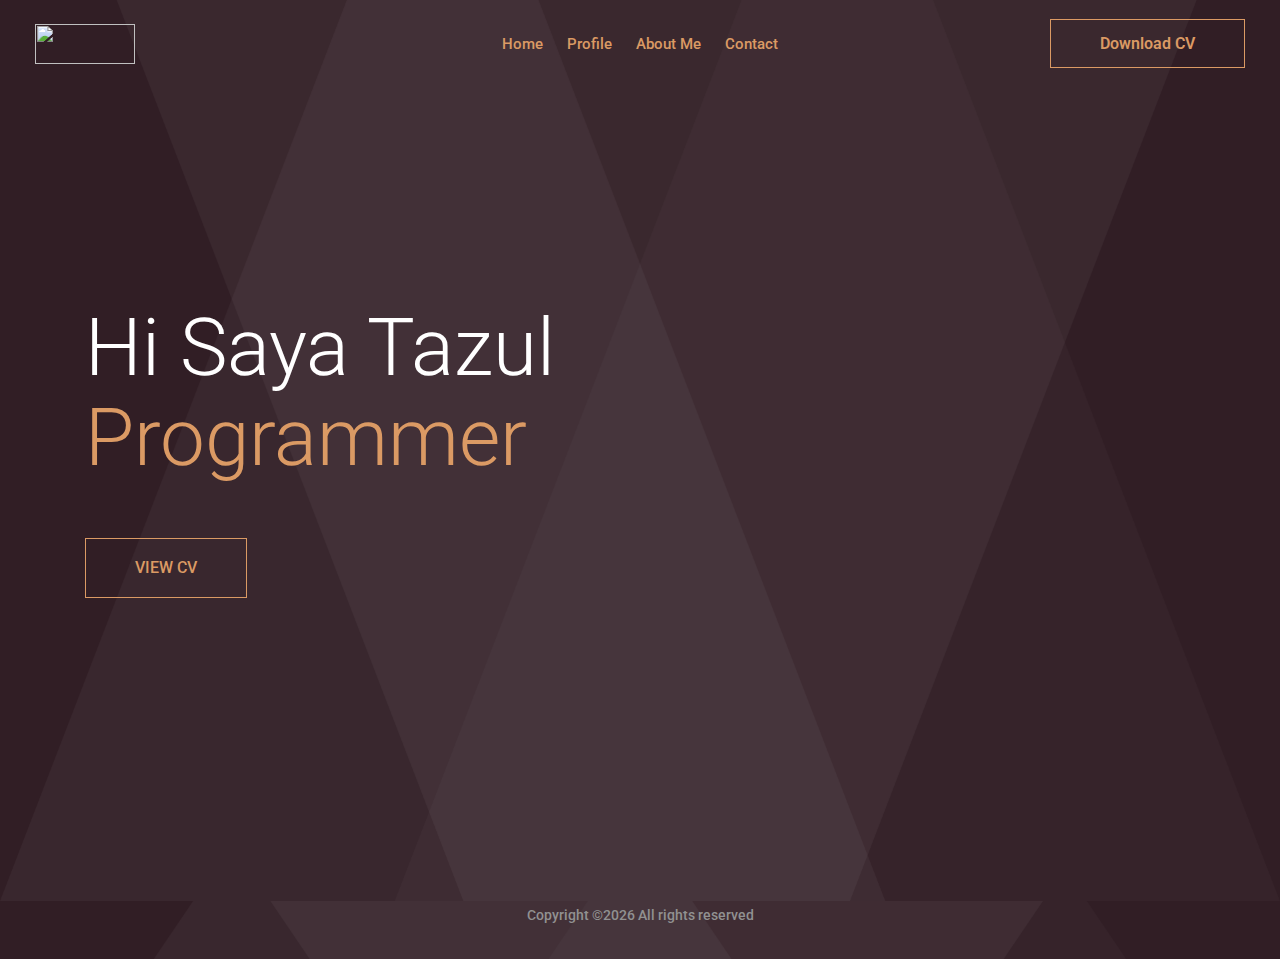
==== index.html @ a8a83f25 "commit first portfolio" ====
<!doctype html>
<html class="no-js" lang="zxx">

<head>
    <meta charset="utf-8">
    <meta http-equiv="x-ua-compatible" content="ie=edge">
    <title>Tazul</title>
    <meta name="description" content="">
    <meta name="viewport" content="width=device-width, initial-scale=1">
    <link rel="shortcut icon" type="image/x-icon" href="img/hot.gif">
    <link rel="stylesheet" href="css/bootstrap.min.css">
    <link rel="stylesheet" href="css/owl.carousel.min.css">
    <link rel="stylesheet" href="css/magnific-popup.css">
    <link rel="stylesheet" href="css/font-awesome.min.css">
    <link rel="stylesheet" href="css/themify-icons.css">
    <link rel="stylesheet" href="css/nice-select.css">
    <link rel="stylesheet" href="css/flaticon.css">
    <link rel="stylesheet" href="css/gijgo.css">
    <link rel="stylesheet" href="css/animate.css">
    <link rel="stylesheet" href="css/slick.css">
    <link rel="stylesheet" href="css/slicknav.css">
    <link rel="stylesheet" href="css/style.css">
</head>

<body>
    <header>
        <div class="header-area ">
            <div id="sticky-header" class="main-header-area">
                <div class="container-fluid ">
                    <div class="header_bottom_border">
                        <div class="row align-items-center">
                            <div class="col-xl-3 col-lg-2">
                                <div class="logo">
                                    <a href="index.html">
                                        <img src="img/hot.GIF" height="40px" width="100px" alt="">
                                    </a>
                                </div>
                            </div>
                            <div class="col-xl-6 col-lg-7">
                                <div class="main-menu  d-none d-lg-block">
                                    <nav>
                                        <ul id="navigation">
                                            <li><a href="index.html">Home</a></li>
                                            <li><a href="profile.html">Profile</a></li>
                                            </li>
                                            <li><a href="about.html">About Me</a></li>
                                            </li>
                                            <li><a href="contact.html">Contact</a></li>
                                        </ul>
                                    </nav>
                                </div>
                            </div>
                            <div class="col-xl-3 col-lg-3 d-none d-lg-block">
                                <div class="Appointment">
                                    <div class="book_btn d-none d-lg-block">
                                        <a href="cv.pdf">Download CV</a>
                                    </div>
                                </div>
                            </div>
                            <div class="col-12">
                                <div class="mobile_menu d-block d-lg-none"></div>
                            </div>
                        </div>
                    </div>

                </div>
            </div>
        </div>
    </header>
    <div class="slider_area">
        <div class="single_slider  d-flex align-items-center slider_bg_1">
            <div class="container">
                <div class="row align-items-center position-relative">
                    <div class="col-lg-9">
                        <div class="slider_text">
                            <h3>Hi Saya Tazul  <br>
                                <span>Programmer</span></h3>
                        <a class="boxed-btn3-line" href="cv.pdf">VIEW CV</a>
                        </div>
                    </div>
                    <div class="my_img d-none d-lg-block">
                        <img src="img/about/my_l.jpg" alt="">
                    </div>
                </div>
            </div>
        </div>
    </div>
        <footer class="footer">
            <div class="copy-right_text">
                <div class="container">
                    <div class="footer_border"></div>
                    <div class="row">
                        <div class="col-xl-12">
                            <p class="copy_right text-center">
                                
Copyright &copy;<script>document.write(new Date().getFullYear());</script> All rights reserved 

                            </p>
                        </div>
                    </div>
                </div>
            </div>
        </footer>
    <script src=" https://cdnjs.cloudflare.com/ajax/libs/jqueryui/1.12.1/jquery-ui.min.js"> </script>
    <script src="js/vendor/modernizr-3.5.0.min.js"></script>
    <script src="js/vendor/jquery-1.12.4.min.js"></script>
    <script src="js/popper.min.js"></script>
    <script src="js/bootstrap.min.js"></script>
    <script src="js/owl.carousel.min.js"></script>
    <script src="js/isotope.pkgd.min.js"></script>
    <script src="js/ajax-form.js"></script>
    <script src="js/waypoints.min.js"></script>
    <script src="js/jquery.counterup.min.js"></script>
    <script src="js/imagesloaded.pkgd.min.js"></script>
    <script src="js/scrollIt.js"></script>
    <script src="js/jquery.scrollUp.min.js"></script>
    <script src="js/wow.min.js"></script>
    <script src="js/nice-select.min.js"></script>
    <script src="js/jquery.slicknav.min.js"></script>
    <script src="js/jquery.magnific-popup.min.js"></script>
    <script src="js/plugins.js"></script>
    <script src="js/slick.min.js"></script>


    <script src="js/main.js"></script>
</body>

</html>
---- css/themify-icons.css ----
@font-face {
	font-family: 'themify';
	src:url('../fonts/themify.eot?-fvbane');
	src:url('../fonts/themify.eot?#iefix-fvbane') format('embedded-opentype'),
		url('../fonts/themify.woff?-fvbane') format('woff'),
		url('../fonts/themify.ttf?-fvbane') format('truetype'),
		url('../fonts/themify.svg?-fvbane#themify') format('svg');
	font-weight: normal;
	font-style: normal;
}

[class^="ti-"], [class*=" ti-"] {
	font-family: 'themify';
	/* speak: none; */
	font-style: normal;
	font-weight: normal;
	font-variant: normal;
	text-transform: none;
	line-height: 1;

	/* Better Font Rendering =========== */
	-webkit-font-smoothing: antialiased;
	-moz-osx-font-smoothing: grayscale;
}

.ti-wand:before {
	content: "\e600";
}
.ti-volume:before {
	content: "\e601";
}
.ti-user:before {
	content: "\e602";
}
.ti-unlock:before {
	content: "\e603";
}
.ti-unlink:before {
	content: "\e604";
}
.ti-trash:before {
	content: "\e605";
}
.ti-thought:before {
	content: "\e606";
}
.ti-target:before {
	content: "\e607";
}
.ti-tag:before {
	content: "\e608";
}
.ti-tablet:before {
	content: "\e609";
}
.ti-star:before {
	content: "\e60a";
}
.ti-spray:before {
	content: "\e60b";
}
.ti-signal:before {
	content: "\e60c";
}
.ti-shopping-cart:before {
	content: "\e60d";
}
.ti-shopping-cart-full:before {
	content: "\e60e";
}
.ti-settings:before {
	content: "\e60f";
}
.ti-search:before {
	content: "\e610";
}
.ti-zoom-in:before {
	content: "\e611";
}
.ti-zoom-out:before {
	content: "\e612";
}
.ti-cut:before {
	content: "\e613";
}
.ti-ruler:before {
	content: "\e614";
}
.ti-ruler-pencil:before {
	content: "\e615";
}
.ti-ruler-alt:before {
	content: "\e616";
}
.ti-bookmark:before {
	content: "\e617";
}
.ti-bookmark-alt:before {
	content: "\e618";
}
.ti-reload:before {
	content: "\e619";
}
.ti-plus:before {
	content: "\e61a";
}
.ti-pin:before {
	content: "\e61b";
}
.ti-pencil:before {
	content: "\e61c";
}
.ti-pencil-alt:before {
	content: "\e61d";
}
.ti-paint-roller:before {
	content: "\e61e";
}
.ti-paint-bucket:before {
	content: "\e61f";
}
.ti-na:before {
	content: "\e620";
}
.ti-mobile:before {
	content: "\e621";
}
.ti-minus:before {
	content: "\e622";
}
.ti-medall:before {
	content: "\e623";
}
.ti-medall-alt:before {
	content: "\e624";
}
.ti-marker:before {
	content: "\e625";
}
.ti-marker-alt:before {
	content: "\e626";
}
.ti-arrow-up:before {
	content: "\e627";
}
.ti-arrow-right:before {
	content: "\e628";
}
.ti-arrow-left:before {
	content: "\e629";
}
.ti-arrow-down:before {
	content: "\e62a";
}
.ti-lock:before {
	content: "\e62b";
}
.ti-location-arrow:before {
	content: "\e62c";
}
.ti-link:before {
	content: "\e62d";
}
.ti-layout:before {
	content: "\e62e";
}
.ti-layers:before {
	content: "\e62f";
}
.ti-layers-alt:before {
	content: "\e630";
}
.ti-key:before {
	content: "\e631";
}
.ti-import:before {
	content: "\e632";
}
.ti-image:before {
	content: "\e633";
}
.ti-heart:before {
	content: "\e634";
}
.ti-heart-broken:before {
	content: "\e635";
}
.ti-hand-stop:before {
	content: "\e636";
}
.ti-hand-open:before {
	content: "\e637";
}
.ti-hand-drag:before {
	content: "\e638";
}
.ti-folder:before {
	content: "\e639";
}
.ti-flag:before {
	content: "\e63a";
}
.ti-flag-alt:before {
	content: "\e63b";
}
.ti-flag-alt-2:before {
	content: "\e63c";
}
.ti-eye:before {
	content: "\e63d";
}
.ti-export:before {
	content: "\e63e";
}
.ti-exchange-vertical:before {
	content: "\e63f";
}
.ti-desktop:before {
	content: "\e640";
}
.ti-cup:before {
	content: "\e641";
}
.ti-crown:before {
	content: "\e642";
}
.ti-comments:before {
	content: "\e643";
}
.ti-comment:before {
	content: "\e644";
}
.ti-comment-alt:before {
	content: "\e645";
}
.ti-close:before {
	content: "\e646";
}
.ti-clip:before {
	content: "\e647";
}
.ti-angle-up:before {
	content: "\e648";
}
.ti-angle-right:before {
	content: "\e649";
}
.ti-angle-left:before {
	content: "\e64a";
}
.ti-angle-down:before {
	content: "\e64b";
}
.ti-check:before {
	content: "\e64c";
}
.ti-check-box:before {
	content: "\e64d";
}
.ti-camera:before {
	content: "\e64e";
}
.ti-announcement:before {
	content: "\e64f";
}
.ti-brush:before {
	content: "\e650";
}
.ti-briefcase:before {
	content: "\e651";
}
.ti-bolt:before {
	content: "\e652";
}
.ti-bolt-alt:before {
	content: "\e653";
}
.ti-blackboard:before {
	content: "\e654";
}
.ti-bag:before {
	content: "\e655";
}
.ti-move:before {
	content: "\e656";
}
.ti-arrows-vertical:before {
	content: "\e657";
}
.ti-arrows-horizontal:before {
	content: "\e658";
}
.ti-fullscreen:before {
	content: "\e659";
}
.ti-arrow-top-right:before {
	content: "\e65a";
}
.ti-arrow-top-left:before {
	content: "\e65b";
}
.ti-arrow-circle-up:before {
	content: "\e65c";
}
.ti-arrow-circle-right:before {
	content: "\e65d";
}
.ti-arrow-circle-left:before {
	content: "\e65e";
}
.ti-arrow-circle-down:before {
	content: "\e65f";
}
.ti-angle-double-up:before {
	content: "\e660";
}
.ti-angle-double-right:before {
	content: "\e661";
}
.ti-angle-double-left:before {
	content: "\e662";
}
.ti-angle-double-down:before {
	content: "\e663";
}
.ti-zip:before {
	content: "\e664";
}
.ti-world:before {
	content: "\e665";
}
.ti-wheelchair:before {
	content: "\e666";
}
.ti-view-list:before {
	content: "\e667";
}
.ti-view-list-alt:before {
	content: "\e668";
}
.ti-view-grid:before {
	content: "\e669";
}
.ti-uppercase:before {
	content: "\e66a";
}
.ti-upload:before {
	content: "\e66b";
}
.ti-underline:before {
	content: "\e66c";
}
.ti-truck:before {
	content: "\e66d";
}
.ti-timer:before {
	content: "\e66e";
}
.ti-ticket:before {
	content: "\e66f";
}
.ti-thumb-up:before {
	content: "\e670";
}
.ti-thumb-down:before {
	content: "\e671";
}
.ti-text:before {
	content: "\e672";
}
.ti-stats-up:before {
	content: "\e673";
}
.ti-stats-down:before {
	content: "\e674";
}
.ti-split-v:before {
	content: "\e675";
}
.ti-split-h:before {
	content: "\e676";
}
.ti-smallcap:before {
	content: "\e677";
}
.ti-shine:before {
	content: "\e678";
}
.ti-shift-right:before {
	content: "\e679";
}
.ti-shift-left:before {
	content: "\e67a";
}
.ti-shield:before {
	content: "\e67b";
}
.ti-notepad:before {
	content: "\e67c";
}
.ti-server:before {
	content: "\e67d";
}
.ti-quote-right:before {
	content: "\e67e";
}
.ti-quote-left:before {
	content: "\e67f";
}
.ti-pulse:before {
	content: "\e680";
}
.ti-printer:before {
	content: "\e681";
}
.ti-power-off:before {
	content: "\e682";
}
.ti-plug:before {
	content: "\e683";
}
.ti-pie-chart:before {
	content: "\e684";
}
.ti-paragraph:before {
	content: "\e685";
}
.ti-panel:before {
	content: "\e686";
}
.ti-package:before {
	content: "\e687";
}
.ti-music:before {
	content: "\e688";
}
.ti-music-alt:before {
	content: "\e689";
}
.ti-mouse:before {
	content: "\e68a";
}
.ti-mouse-alt:before {
	content: "\e68b";
}
.ti-money:before {
	content: "\e68c";
}
.ti-microphone:before {
	content: "\e68d";
}
.ti-menu:before {
	content: "\e68e";
}
.ti-menu-alt:before {
	content: "\e68f";
}
.ti-map:before {
	content: "\e690";
}
.ti-map-alt:before {
	content: "\e691";
}
.ti-loop:before {
	content: "\e692";
}
.ti-location-pin:before {
	content: "\e693";
}
.ti-list:before {
	content: "\e694";
}
.ti-light-bulb:before {
	content: "\e695";
}
.ti-Italic:before {
	content: "\e696";
}
.ti-info:before {
	content: "\e697";
}
.ti-infinite:before {
	content: "\e698";
}
.ti-id-badge:before {
	content: "\e699";
}
.ti-hummer:before {
	content: "\e69a";
}
.ti-home:before {
	content: "\e69b";
}
.ti-help:before {
	content: "\e69c";
}
.ti-headphone:before {
	content: "\e69d";
}
.ti-harddrives:before {
	content: "\e69e";
}
.ti-harddrive:before {
	content: "\e69f";
}
.ti-gift:before {
	content: "\e6a0";
}
.ti-game:before {
	content: "\e6a1";
}
.ti-filter:before {
	content: "\e6a2";
}
.ti-files:before {
	content: "\e6a3";
}
.ti-file:before {
	content: "\e6a4";
}
.ti-eraser:before {
	content: "\e6a5";
}
.ti-envelope:before {
	content: "\e6a6";
}
.ti-download:before {
	content: "\e6a7";
}
.ti-direction:before {
	content: "\e6a8";
}
.ti-direction-alt:before {
	content: "\e6a9";
}
.ti-dashboard:before {
	content: "\e6aa";
}
.ti-control-stop:before {
	content: "\e6ab";
}
.ti-control-shuffle:before {
	content: "\e6ac";
}
.ti-control-play:before {
	content: "\e6ad";
}
.ti-control-pause:before {
	content: "\e6ae";
}
.ti-control-forward:before {
	content: "\e6af";
}
.ti-control-backward:before {
	content: "\e6b0";
}
.ti-cloud:before {
	content: "\e6b1";
}
.ti-cloud-up:before {
	content: "\e6b2";
}
.ti-cloud-down:before {
	content: "\e6b3";
}
.ti-clipboard:before {
	content: "\e6b4";
}
.ti-car:before {
	content: "\e6b5";
}
.ti-calendar:before {
	content: "\e6b6";
}
.ti-book:before {
	content: "\e6b7";
}
.ti-bell:before {
	content: "\e6b8";
}
.ti-basketball:before {
	content: "\e6b9";
}
.ti-bar-chart:before {
	content: "\e6ba";
}
.ti-bar-chart-alt:before {
	content: "\e6bb";
}
.ti-back-right:before {
	content: "\e6bc";
}
.ti-back-left:before {
	content: "\e6bd";
}
.ti-arrows-corner:before {
	content: "\e6be";
}
.ti-archive:before {
	content: "\e6bf";
}
.ti-anchor:before {
	content: "\e6c0";
}
.ti-align-right:before {
	content: "\e6c1";
}
.ti-align-left:before {
	content: "\e6c2";
}
.ti-align-justify:before {
	content: "\e6c3";
}
.ti-align-center:before {
	content: "\e6c4";
}
.ti-alert:before {
	content: "\e6c5";
}
.ti-alarm-clock:before {
	content: "\e6c6";
}
.ti-agenda:before {
	content: "\e6c7";
}
.ti-write:before {
	content: "\e6c8";
}
.ti-window:before {
	content: "\e6c9";
}
.ti-widgetized:before {
	content: "\e6ca";
}
.ti-widget:before {
	content: "\e6cb";
}
.ti-widget-alt:before {
	content: "\e6cc";
}
.ti-wallet:before {
	content: "\e6cd";
}
.ti-video-clapper:before {
	content: "\e6ce";
}
.ti-video-camera:before {
	content: "\e6cf";
}
.ti-vector:before {
	content: "\e6d0";
}
.ti-themify-logo:before {
	content: "\e6d1";
}
.ti-themify-favicon:before {
	content: "\e6d2";
}
.ti-themify-favicon-alt:before {
	content: "\e6d3";
}
.ti-support:before {
	content: "\e6d4";
}
.ti-stamp:before {
	content: "\e6d5";
}
.ti-split-v-alt:before {
	content: "\e6d6";
}
.ti-slice:before {
	content: "\e6d7";
}
.ti-shortcode:before {
	content: "\e6d8";
}
.ti-shift-right-alt:before {
	content: "\e6d9";
}
.ti-shift-left-alt:before {
	content: "\e6da";
}
.ti-ruler-alt-2:before {
	content: "\e6db";
}
.ti-receipt:before {
	content: "\e6dc";
}
.ti-pin2:before {
	content: "\e6dd";
}
.ti-pin-alt:before {
	content: "\e6de";
}
.ti-pencil-alt2:before {
	content: "\e6df";
}
.ti-palette:before {
	content: "\e6e0";
}
.ti-more:before {
	content: "\e6e1";
}
.ti-more-alt:before {
	content: "\e6e2";
}
.ti-microphone-alt:before {
	content: "\e6e3";
}
.ti-magnet:before {
	content: "\e6e4";
}
.ti-line-double:before {
	content: "\e6e5";
}
.ti-line-dotted:before {
	content: "\e6e6";
}
.ti-line-dashed:before {
	content: "\e6e7";
}
.ti-layout-width-full:before {
	content: "\e6e8";
}
.ti-layout-width-default:before {
	content: "\e6e9";
}
.ti-layout-width-default-alt:before {
	content: "\e6ea";
}
.ti-layout-tab:before {
	content: "\e6eb";
}
.ti-layout-tab-window:before {
	content: "\e6ec";
}
.ti-layout-tab-v:before {
	content: "\e6ed";
}
.ti-layout-tab-min:before {
	content: "\e6ee";
}
.ti-layout-slider:before {
	content: "\e6ef";
}
.ti-layout-slider-alt:before {
	content: "\e6f0";
}
.ti-layout-sidebar-right:before {
	content: "\e6f1";
}
.ti-layout-sidebar-none:before {
	content: "\e6f2";
}
.ti-layout-sidebar-left:before {
	content: "\e6f3";
}
.ti-layout-placeholder:before {
	content: "\e6f4";
}
.ti-layout-menu:before {
	content: "\e6f5";
}
.ti-layout-menu-v:before {
	content: "\e6f6";
}
.ti-layout-menu-separated:before {
	content: "\e6f7";
}
.ti-layout-menu-full:before {
	content: "\e6f8";
}
.ti-layout-media-right-alt:before {
	content: "\e6f9";
}
.ti-layout-media-right:before {
	content: "\e6fa";
}
.ti-layout-media-overlay:before {
	content: "\e6fb";
}
.ti-layout-media-overlay-alt:before {
	content: "\e6fc";
}
.ti-layout-media-overlay-alt-2:before {
	content: "\e6fd";
}
.ti-layout-media-left-alt:before {
	content: "\e6fe";
}
.ti-layout-media-left:before {
	content: "\e6ff";
}
.ti-layout-media-center-alt:before {
	content: "\e700";
}
.ti-layout-media-center:before {
	content: "\e701";
}
.ti-layout-list-thumb:before {
	content: "\e702";
}
.ti-layout-list-thumb-alt:before {
	content: "\e703";
}
.ti-layout-list-post:before {
	content: "\e704";
}
.ti-layout-list-large-image:before {
	content: "\e705";
}
.ti-layout-line-solid:before {
	content: "\e706";
}
.ti-layout-grid4:before {
	content: "\e707";
}
.ti-layout-grid3:before {
	content: "\e708";
}
.ti-layout-grid2:before {
	content: "\e709";
}
.ti-layout-grid2-thumb:before {
	content: "\e70a";
}
.ti-layout-cta-right:before {
	content: "\e70b";
}
.ti-layout-cta-left:before {
	content: "\e70c";
}
.ti-layout-cta-center:before {
	content: "\e70d";
}
.ti-layout-cta-btn-right:before {
	content: "\e70e";
}
.ti-layout-cta-btn-left:before {
	content: "\e70f";
}
.ti-layout-column4:before {
	content: "\e710";
}
.ti-layout-column3:before {
	content: "\e711";
}
.ti-layout-column2:before {
	content: "\e712";
}
.ti-layout-accordion-separated:before {
	content: "\e713";
}
.ti-layout-accordion-merged:before {
	content: "\e714";
}
.ti-layout-accordion-list:before {
	content: "\e715";
}
.ti-ink-pen:before {
	content: "\e716";
}
.ti-info-alt:before {
	content: "\e717";
}
.ti-help-alt:before {
	content: "\e718";
}
.ti-headphone-alt:before {
	content: "\e719";
}
.ti-hand-point-up:before {
	content: "\e71a";
}
.ti-hand-point-right:before {
	content: "\e71b";
}
.ti-hand-point-left:before {
	content: "\e71c";
}
.ti-hand-point-down:before {
	content: "\e71d";
}
.ti-gallery:before {
	content: "\e71e";
}
.ti-face-smile:before {
	content: "\e71f";
}
.ti-face-sad:before {
	content: "\e720";
}
.ti-credit-card:before {
	content: "\e721";
}
.ti-control-skip-forward:before {
	content: "\e722";
}
.ti-control-skip-backward:before {
	content: "\e723";
}
.ti-control-record:before {
	content: "\e724";
}
.ti-control-eject:before {
	content: "\e725";
}
.ti-comments-smiley:before {
	content: "\e726";
}
.ti-brush-alt:before {
	content: "\e727";
}
.ti-youtube:before {
	content: "\e728";
}
.ti-vimeo:before {
	content: "\e729";
}
.ti-twitter:before {
	content: "\e72a";
}
.ti-time:before {
	content: "\e72b";
}
.ti-tumblr:before {
	content: "\e72c";
}
.ti-skype:before {
	content: "\e72d";
}
.ti-share:before {
	content: "\e72e";
}
.ti-share-alt:before {
	content: "\e72f";
}
.ti-rocket:before {
	content: "\e730";
}
.ti-pinterest:before {
	content: "\e731";
}
.ti-new-window:before {
	content: "\e732";
}
.ti-microsoft:before {
	content: "\e733";
}
.ti-list-ol:before {
	content: "\e734";
}
.ti-linkedin:before {
	content: "\e735";
}
.ti-layout-sidebar-2:before {
	content: "\e736";
}
.ti-layout-grid4-alt:before {
	content: "\e737";
}
.ti-layout-grid3-alt:before {
	content: "\e738";
}
.ti-layout-grid2-alt:before {
	content: "\e739";
}
.ti-layout-column4-alt:before {
	content: "\e73a";
}
.ti-layout-column3-alt:before {
	content: "\e73b";
}
.ti-layout-column2-alt:before {
	content: "\e73c";
}
.ti-instagram:before {
	content: "\e73d";
}
.ti-google:before {
	content: "\e73e";
}
.ti-github:before {
	content: "\e73f";
}
.ti-flickr:before {
	content: "\e740";
}
.ti-facebook:before {
	content: "\e741";
}
.ti-dropbox:before {
	content: "\e742";
}
.ti-dribbble:before {
	content: "\e743";
}
.ti-apple:before {
	content: "\e744";
}
.ti-android:before {
	content: "\e745";
}
.ti-save:before {
	content: "\e746";
}
.ti-save-alt:before {
	content: "\e747";
}
.ti-yahoo:before {
	content: "\e748";
}
.ti-wordpress:before {
	content: "\e749";
}
.ti-vimeo-alt:before {
	content: "\e74a";
}
.ti-twitter-alt:before {
	content: "\e74b";
}
.ti-tumblr-alt:before {
	content: "\e74c";
}
.ti-trello:before {
	content: "\e74d";
}
.ti-stack-overflow:before {
	content: "\e74e";
}
.ti-soundcloud:before {
	content: "\e74f";
}
.ti-sharethis:before {
	content: "\e750";
}
.ti-sharethis-alt:before {
	content: "\e751";
}
.ti-reddit:before {
	content: "\e752";
}
.ti-pinterest-alt:before {
	content: "\e753";
}
.ti-microsoft-alt:before {
	content: "\e754";
}
.ti-linux:before {
	content: "\e755";
}
.ti-jsfiddle:before {
	content: "\e756";
}
.ti-joomla:before {
	content: "\e757";
}
.ti-html5:before {
	content: "\e758";
}
.ti-flickr-alt:before {
	content: "\e759";
}
.ti-email:before {
	content: "\e75a";
}
.ti-drupal:before {
	content: "\e75b";
}
.ti-dropbox-alt:before {
	content: "\e75c";
}
.ti-css3:before {
	content: "\e75d";
}
.ti-rss:before {
	content: "\e75e";
}
.ti-rss-alt:before {
	content: "\e75f";
}
---- css/nice-select.css ----
.nice-select {
  -webkit-tap-highlight-color: transparent;
  background-color: #fff;
  border-radius: 5px;
  border: solid 1px #e8e8e8;
  box-sizing: border-box;
  clear: both;
  cursor: pointer;
  display: block;
  float: left;
  font-family: inherit;
  font-size: 14px;
  font-weight: normal;
  height: 42px;
  line-height: 40px;
  outline: none;
  padding-left: 18px;
  padding-right: 30px;
  position: relative;
  text-align: left !important;
  -webkit-transition: all 0.2s ease-in-out;
  transition: all 0.2s ease-in-out;
  -webkit-user-select: none;
     -moz-user-select: none;
      -ms-user-select: none;
          user-select: none;
  white-space: nowrap;
  width: auto; }
  .nice-select:hover {
    border-color: #dbdbdb; }
  .nice-select:active, .nice-select.open, .nice-select:focus {
    border-color: #999; }


  .nice-select.disabled {
    border-color: #ededed;
    color: #999;
    pointer-events: none; }
    .nice-select.disabled:after {
      border-color: #cccccc; }
  .nice-select.wide {
    width: 100%; }
    .nice-select.wide .list {
      left: 0 !important;
      right: 0 !important; }
  .nice-select.right {
    float: right; }
    .nice-select.right .list {
      left: auto;
      right: 0; }
  .nice-select.small {
    font-size: 12px;
    height: 36px;
    line-height: 34px; }
    .nice-select.small:after {
      height: 4px;
      width: 4px; }
    .nice-select.small .option {
      line-height: 34px;
      min-height: 34px; }
  .nice-select .list {
    background-color: #fff;
    border-radius: 5px;
    box-shadow: 0 0 0 1px rgba(68, 68, 68, 0.11);
    box-sizing: border-box;
    margin-top: 4px;
    opacity: 0;
    overflow: hidden;
    padding: 0;
    pointer-events: none;
    position: absolute;
    top: 100%;
    left: 0;
    -webkit-transform-origin: 50% 0;
        -ms-transform-origin: 50% 0;
            transform-origin: 50% 0;
    -webkit-transform: scale(0.75) translateY(-21px);
        -ms-transform: scale(0.75) translateY(-21px);
            transform: scale(0.75) translateY(-21px);
    -webkit-transition: all 0.2s cubic-bezier(0.5, 0, 0, 1.25), opacity 0.15s ease-out;
    transition: all 0.2s cubic-bezier(0.5, 0, 0, 1.25), opacity 0.15s ease-out;
    z-index: 9; }
    .nice-select .list:hover .option:not(:hover) {
      background-color: transparent !important; }
  .nice-select .option {
    cursor: pointer;
    font-weight: 400;
    line-height: 40px;
    list-style: none;
    min-height: 40px;
    outline: none;
    padding-left: 18px;
    padding-right: 29px;
    text-align: left;
    -webkit-transition: all 0.2s;
    transition: all 0.2s; }
    .nice-select .option:hover, .nice-select .option.focus, .nice-select .option.selected.focus {
      background-color: #f6f6f6; }
    .nice-select .option.selected {
      font-weight: bold; }
    .nice-select .option.disabled {
      background-color: transparent;
      color: #999;
      cursor: default; }

.no-csspointerevents .nice-select .list {
  display: none; }

.no-csspointerevents .nice-select.open .list {
  display: block; }





  /* ,,,,,,,,,,,,,,,, */


  .nice-select:after {
    content: "\e64b";
    display: block;
    height: 5px;
    margin-top: -5px;
    pointer-events: none;
    position: absolute;
    right: 30px;
    top: 8px;
    transition: all 0.15s ease-in-out;
    width: 5px;
    font-family: 'themify';
    color: #ddd; }

    .nice-select.open:after {
 }
    .nice-select.open .list {
      opacity: 1;
      pointer-events: auto;
      -webkit-transform: scale(1) translateY(0);
          -ms-transform: scale(1) translateY(0);
              transform: scale(1) translateY(0); }
---- css/flaticon.css ----
/*
  	Flaticon icon font: Flaticon
  	Creation date: 12/11/2019 11:00
  	*/

@font-face {
  font-family: "Flaticon";
  src: url("../fonts/Flaticon.eot");
  src: url("../fonts/Flaticon.eot?#iefix") format("embedded-opentype"),
       url("../fonts/Flaticon.woff2") format("woff2"),
       url("../fonts/Flaticon.woff") format("woff"),
       url("../fonts/Flaticon.ttf") format("truetype"),
       url("../fonts/Flaticon.svg#Flaticon") format("svg");
  font-weight: normal;
  font-style: normal;
}

@media screen and (-webkit-min-device-pixel-ratio:0) {
  @font-face {
    font-family: "Flaticon";
    src: url("./Flaticon.svg#Flaticon") format("svg");
  }
}

[class^="flaticon-"]:before, [class*=" flaticon-"]:before,
[class^="flaticon-"]:after, [class*=" flaticon-"]:after {   
  font-family: Flaticon;
font-style: normal;
}

.flaticon-beach:before { content: "\f100"; }
.flaticon-food:before { content: "\f101"; }
.flaticon-food-1:before { content: "\f102"; }
.flaticon-barbershop:before { content: "\f103"; }
.flaticon-cabin:before { content: "\f104"; }
.flaticon-shop:before { content: "\f105"; }
---- css/gijgo.css ----
.gj-button {
    background-color: #f5f5f5;
    border: 1px solid #ddd;
    color: #000;
    border-radius: 3px;
    padding: 6px 10px;
    cursor: pointer;
}

.gj-unselectable {
    -webkit-touch-callout: none;
    -webkit-user-select: none;
    -khtml-user-select: none;
    -moz-user-select: none;
    -ms-user-select: none;
    user-select: none;
}

.gj-row {
    display: -webkit-box;
    display: -ms-flexbox;
    display: flex;
    -ms-flex-wrap: wrap;
    flex-wrap: wrap;
}

.gj-margin-left-5 {
    margin-left: 5px;
}

.gj-margin-left-10 {
    margin-left: 10px;
}

.gj-width-full {
    width: 100%;
}

.gj-cursor-pointer {
    cursor: pointer;
}

.gj-text-align-center {
    text-align: center;
}

.gj-font-size-16 {
    font-size: 16px;
}

.gj-hidden {
    display: none;
}

/** Material Design */
.gj-button-md {
    background: 0 0;
    border: none;
    border-radius: 2px;
    color: rgba(0, 0, 0, 0.87);
    position: relative;
    height: 36px;
    margin: 0;
    min-width: 64px;
    padding: 0 16px;
    display: inline-block;
    font-family: "Roboto","Helvetica","Arial",sans-serif;
    font-size: 1rem;
    font-weight: 500;
    text-transform: uppercase;
    letter-spacing: 0;
    overflow: hidden;
    will-change: box-shadow;
    transition: box-shadow .2s cubic-bezier(.4,0,1,1),background-color .2s cubic-bezier(.4,0,.2,1),color .2s cubic-bezier(.4,0,.2,1);
    outline: none;
    cursor: pointer;
    text-decoration: none;
    text-align: center;
    line-height: 36px;
    vertical-align: middle;
    overflow: hidden;
    -webkit-user-select: none;
    -moz-user-select: none;
    -ms-user-select: none;
    user-select: none;
}

.gj-button-md:hover {
    background-color: rgba(158,158,158,.2);
}

.gj-button-md:disabled {
    color: rgba(0,0,0,.26);
    background: 0 0;
}

.gj-button-md .material-icons,
.gj-button-md .gj-icon {
    vertical-align: middle;
    /*font-size: 1.3rem;
    margin-right: 4px;*/
}

.gj-button-md.gj-button-md-icon {
    width: 24px;
    height: 31px;
    min-width: 24px;
    padding: 0px;
    display: table;
}

.gj-button-md.gj-button-md-icon .material-icons,
.gj-button-md.gj-button-md-icon .gj-icon {
    display: table-cell;
    margin-right: 0px;
    width: 24px;
    height: 24px;
}

.gj-button-md.active {
    background-color: rgba(158,158,158,.4);
}

.gj-button-md-group {
    position: relative;
    display: inline-block;
    vertical-align: middle;
}

.gj-textbox-md {
    border: none;
    border-bottom: 1px solid rgba(0,0,0,.42);
    display: block;
    font-family: "Helvetica","Arial",sans-serif;
    font-size: 16px;
    line-height: 16px;
    padding: 4px 0px;
    margin: 0;
    width: 100%;
    background: 0 0;
    text-align: left;
    color: rgba(0,0,0,.87);
}

.gj-textbox-md:focus,
.gj-textbox-md:active {
    border-bottom: 2px solid rgba(0,0,0,.42);
    outline: none;
}

.gj-textbox-md::placeholder {
    color: #8e8e8e;
}

.gj-textbox-md:-ms-input-placeholder {
    color: #8e8e8e;
}

.gj-textbox-md::-ms-input-placeholder {
    color: #8e8e8e;
}

.gj-md-spacer-24 {
    min-width: 24px;
    width: 24px;
    display: inline-block;
}

.gj-md-spacer-32 {
    min-width: 32px;
    width: 32px;
    display: inline-block;
}

.gj-modal {
    position: fixed;
    top: 0;
    right: 0;
    bottom: 0;
    left: 0;
    z-index: 1203;
    display: none;
    overflow: hidden;
    -webkit-overflow-scrolling: touch;
    outline: 0;
    background-color: rgba(0, 0, 0, 0.54118);
    transition: 200ms ease opacity;
    will-change: opacity;
}

/* List */
ul.gj-list li [data-role="wrapper"] {
    display: table;
    width: 100%;
}

ul.gj-list li [data-role="checkbox"] {
    display: table-cell;
    vertical-align:middle;
    text-align:center;
}

ul.gj-list li [data-role="image"] {
    display: table-cell;
    vertical-align:middle;
    text-align:center;
}

ul.gj-list li [data-role="display"] {
    display: table-cell;
    vertical-align:middle;
    cursor: pointer;
}

ul.gj-list li [data-role="display"]:empty:before {
  content: "\200b"; /* unicode zero width space character */
}

/* List - Bootstrap */
ul.gj-list-bootstrap {
    padding-left: 0px;
    margin-bottom: 0px;
}

ul.gj-list-bootstrap li {
    padding: 0px;
}

ul.gj-list-bootstrap li [data-role="wrapper"] {
    padding: 0px 10px;
}

ul.gj-list-bootstrap li [data-role="checkbox"] {
    width: 24px;
    padding: 3px;
}

ul.gj-list-bootstrap li [data-role="image"] {
    width: 24px;
    height: 24px;
}

ul.gj-list-bootstrap li [data-role="display"] {
    padding: 8px 0px 8px 4px;
}

.list-group-item.active ul li, .list-group-item.active:focus ul li, .list-group-item.active:hover ul li {
    text-shadow: none;
    color:initial;
}

/* List - Material Design */
ul.gj-list-md {
    padding: 0px;
    list-style: none;
    list-style-type: none;
    line-height: 24px;
    letter-spacing: 0;
    color: #616161; /* Gray 700 */
}

ul.gj-list-md li {
    display: list-item;
    list-style-type: none;
    padding: 0px;
    min-height: unset;
    box-sizing: border-box;
    align-items: center;
    cursor: default;
    overflow: hidden;

    font-family: "Roboto","Helvetica","Arial",sans-serif;
    font-size: 16px;
    font-weight: 400;
    letter-spacing: .04em;
    line-height: 1;
    
    -webkit-flex-direction: row;
    -ms-flex-direction: row;
    flex-direction: row;
    -webkit-flex-wrap: nowrap;
    -ms-flex-wrap: nowrap;
    flex-wrap: nowrap;
}

ul.gj-list-md li [data-role="checkbox"] {
    height: 24px;
    width: 24px;
}

ul.gj-list-md li [data-role="image"] {
    height: 24px;
    width: 24px;
}

ul.gj-list-md li [data-role="display"] {
    padding: 8px 0px 8px 5px;
    order: 0;
    flex-grow: 2;
    text-decoration: none;
    box-sizing: border-box;
    align-items: center;
    text-align: left;
    color: rgba(0,0,0,.87);
}

ul.gj-list-md li.disabled>[data-role="wrapper"]>[data-role="display"] {
    color: #9E9E9E; /* Gray 500 */
}

.gj-list-md-active {
    background: #e0e0e0;
    color: #3f51b5;
}


/* Picker */
.gj-picker {
    position: absolute;
    z-index: 1203;
    background-color: #fff;
}

.gj-picker .selected {
    color: #fff;
}

/* Material Design */
.gj-picker-md {
    font-family: "Roboto","Helvetica","Arial",sans-serif;
    font-size: 16px;
    font-weight: 400;
    letter-spacing: .04em;
    line-height: 1;
    color: rgba(0,0,0,.87);
    border: 1px solid #E0E0E0;
}

.gj-modal .gj-picker-md {
    border: 0px;
}

.gj-picker-md [role="header"] {
    color: rgba(255, 255, 255, 0.54);
    display: flex;
    background: #2196f3;
    align-items: baseline;
    user-select: none;
    justify-content: center;
}

.gj-picker-md [role="footer"] {
    float: right;
    padding: 10px;
}

.gj-picker-md [role="footer"] button.gj-button-md {
    color: #2196f3;
    font-weight: bold;
    font-size: 13px;
}

/* Bootstrap */
.gj-picker-bootstrap {
    border-radius: 4px;
    border: 1px solid #E0E0E0;
}

.gj-picker-bootstrap .selected {
    color: #888;
}

.gj-picker-bootstrap [role="header"] {
    background: #eee;
    color: #AAA;
}
@font-face {
    font-family: 'gijgo-material';
    src: url('../fonts/gijgo-material.eot?235541');
    src: url('../fonts/gijgo-material.eot?235541#iefix') format('embedded-opentype'), url('../fonts/gijgo-material.ttf?235541') format('truetype'), url('../fonts/gijgo-material.woff?235541') format('woff'), url('../fonts/gijgo-material.svg?235541#gijgo-material') format('svg');
    font-weight: normal;
    font-style: normal;
}

.gj-icon {
    /* use !important to prevent issues with browser extensions that change fonts */
    font-family: 'gijgo-material' !important;
    font-size: 24px;
    speak: none;
    font-style: normal;
    font-weight: normal;
    font-variant: normal;
    text-transform: none;
    line-height: 1;
    /* Enable Ligatures ================ */
    letter-spacing: 0;
    -webkit-font-feature-settings: "liga";
    -moz-font-feature-settings: "liga=1";
    -moz-font-feature-settings: "liga";
    -ms-font-feature-settings: "liga" 1;
    font-feature-settings: "liga";
    -webkit-font-variant-ligatures: discretionary-ligatures;
    font-variant-ligatures: discretionary-ligatures;
    /* Better Font Rendering =========== */
    -webkit-font-smoothing: antialiased;
    -moz-osx-font-smoothing: grayscale;
}

.gj-icon.undo:before {
    content: "\e900";
}

.gj-icon.vertical-align-top:before {
    content: "\e901";
}

.gj-icon.vertical-align-center:before {
    content: "\e902";
}

.gj-icon.vertical-align-bottom:before {
    content: "\e903";
}

.gj-icon.arrow-dropup:before {
    content: "\e904";
}

.gj-icon.clock:before {
    content: "\e905";
}

.gj-icon.refresh:before {
    content: "\e906";
}

.gj-icon.last-page:before {
    content: "\e907";
}

.gj-icon.first-page:before {
    content: "\e908";
}

.gj-icon.cancel:before {
    content: "\e909";
}

.gj-icon.clear:before {
    content: "\e90a";
}

.gj-icon.check-circle:before {
    content: "\e90b";
}

.gj-icon.delete:before {
    content: "\e90c";
}

.gj-icon.arrow-upward:before {
    content: "\e90d";
}

.gj-icon.arrow-forward:before {
    content: "\e90e";
}

.gj-icon.arrow-downward:before {
    content: "\e90f";
}

.gj-icon.arrow-back:before {
    content: "\e910";
}

.gj-icon.list-numbered:before {
    content: "\e911";
}

.gj-icon.list-bulleted:before {
    content: "\e912";
}

.gj-icon.indent-increase:before {
    content: "\e913";
}

.gj-icon.indent-decrease:before {
    content: "\e914";
}

.gj-icon.redo:before {
    content: "\e915";
}

.gj-icon.align-right:before {
    content: "\e916";
}

.gj-icon.align-left:before {
    content: "\e917";
}

.gj-icon.align-justify:before {
    content: "\e918";
}

.gj-icon.align-center:before {
    content: "\e919";
}

.gj-icon.strikethrough:before {
    content: "\e91a";
}

.gj-icon.italic:before {
    content: "\e91b";
}

.gj-icon.underlined:before {
    content: "\e91c";
}

.gj-icon.bold:before {
    content: "\e91d";
}

.gj-icon.arrow-dropdown:before {
    content: "\e91e";
}

.gj-icon.done:before {
    content: "\e91f";
}

.gj-icon.pencil:before {
    content: "\e920";
}

.gj-icon.minus:before {
    content: "\e921";
}

.gj-icon.plus:before {
    content: "\e922";
}

.gj-icon.chevron-up:before {
    content: "\e923";
}

.gj-icon.chevron-right:before {
    content: "\e924";
}

.gj-icon.chevron-down:before {
    content: "\e925";
}

.gj-icon.chevron-left:before {
    content: "\e926";
}

.gj-icon.event:before {
    content: "\e927";
}
.gj-draggable {
    cursor: move;
}
.gj-resizable-handle {
    position: absolute;
    font-size: 0.1px;
    display: block;
    -ms-touch-action: none;
    touch-action: none;
    z-index: 1203;
}

.gj-resizable-n {
    cursor: n-resize;
    height: 7px;
    width: 100%;
    top: -5px;
    left: 0;
}
.gj-resizable-e {
    cursor: e-resize;
    width: 7px;
    right: -5px;
    top: 0;
    height: 100%;
}
.gj-resizable-s {
    cursor: s-resize;
    height: 7px;
    width: 100%;
    bottom: -5px;
    left: 0;
}
.gj-resizable-w {
	cursor: w-resize;
	width: 7px;
	left: -5px;
	top: 0;
	height: 100%;
}
.gj-resizable-se {
	cursor: se-resize;
	width: 12px;
	height: 12px;
	right: 1px;
	bottom: 1px;
}
.gj-resizable-sw {
	cursor: sw-resize;
	width: 9px;
	height: 9px;
	left: -5px;
	bottom: -5px;
}
.gj-resizable-nw {
	cursor: nw-resize;
	width: 9px;
	height: 9px;
	left: -5px;
	top: -5px;
}
.gj-resizable-ne {
	cursor: ne-resize;
	width: 9px;
	height: 9px;
	right: -5px;
	top: -5px;
}

.gj-dialog-footer {
    position: absolute;
    bottom: 0px;
    width: 100%;
    margin-top: 0px;
}

.gj-dialog-scrollable [data-role="body"] {
    overflow-x: hidden;
    overflow-y: scroll;
}

/** Bootstrap 3 **/
.gj-dialog-bootstrap {
    overflow: hidden;
    z-index: 1202;
}

.gj-dialog-bootstrap [data-role="title"] {
    display: inline;
}
.gj-dialog-bootstrap [data-role="close"] {
    line-height: 1.42857143;
}

/** Bootstrap 4 **/
.gj-dialog-bootstrap4 {
    overflow: hidden;
    z-index: 1202;
}

.gj-dialog-bootstrap4 [data-role="title"] {
    display: inline;
}
.gj-dialog-bootstrap4 [data-role="close"] {
    line-height: 1.5;
}

/** Material Design **/
.gj-dialog-md {
    background-color: #FFF;
    overflow: hidden;
    border: none;
    box-shadow: 0 11px 15px -7px rgba(0,0,0,.2), 0 24px 38px 3px rgba(0,0,0,.14), 0 9px 46px 8px rgba(0,0,0,.12);
    box-sizing: border-box;
    position: relative;
    display: -webkit-box;
    display: -webkit-flex;
    display: -ms-flexbox;
    display: flex;
    -webkit-box-orient: vertical;
    -webkit-box-direction: normal;
    -webkit-flex-direction: column;
    -ms-flex-direction: column;
    flex-direction: column;
    -webkit-background-clip: padding-box;
    background-clip: padding-box;
    outline: 0;
    z-index: 1202;
}

.gj-dialog-md-header {
    padding: 24px 24px 0px 24px;
    font-family: "Roboto","Helvetica","Arial",sans-serif;
}

.gj-dialog-md-title {
    margin: 0;
    font-weight: 400;
    display: inline;
    line-height: 28px;
    font-size: 20px;
}

.gj-dialog-md-close {
    -webkit-appearance: none;
    padding: 0;
    cursor: pointer;
    background: 0 0;
    border: 0;
    float: right;
    line-height: 28px;
    font-size: 28px;
}

.gj-dialog-md-body {
    padding: 20px 24px 24px 24px;
    color: rgba(0,0,0,.54);
    font-family: "Helvetica","Arial",sans-serif;
    font-size: 14px;
    font-weight: 400;
    line-height: 20px;
}

.gj-dialog-md-footer {
    padding: 8px 8px 8px 24px;
    display: -webkit-flex;
    display: -ms-flexbox;
    display: flex;
    -webkit-flex-direction: row-reverse;
    -ms-flex-direction: row-reverse;
    flex-direction: row-reverse;
    -webkit-flex-wrap: wrap;
    -ms-flex-wrap: wrap;
    flex-wrap: wrap;

    box-sizing: border-box;
}

.gj-dialog-md-footer>*:first-child {
    margin-right: 0;
}

.gj-dialog-md-footer>* {
    margin-right: 8px;
    height: 36px;
}
DIV.gj-grid-wrapper {
    margin: auto;
    position: relative;
    clear:both;
    z-index: 1;
}

TABLE.gj-grid {
    margin: auto;    
    border-collapse: collapse;
    width: 100%;
    table-layout: fixed;
}

TABLE.gj-grid THEAD TH [data-role="selectAll"] {
    margin: auto;
}

TABLE.gj-grid THEAD TH [data-role="title"] {
    display: inline-block;
}

TABLE.gj-grid THEAD TH [data-role="sorticon"] {
    display: inline-block;
}

TABLE.gj-grid THEAD TH {
    overflow: hidden;
    text-overflow: ellipsis;
}

TABLE.gj-grid.autogrow-header-row THEAD TH {
    overflow: auto;
    text-overflow: initial;
    white-space: pre-wrap;
    -ms-word-break: break-word;
    word-break: break-word;
}

TABLE.gj-grid > tbody > tr > td {
    overflow: hidden;
    position: relative;
}

table.gj-grid tbody div[data-role="display"] {
    vertical-align: middle;
    text-indent: 0;
    white-space: pre-wrap;
    -ms-word-break: break-word;
    word-break: break-word;
}

table.gj-grid.fixed-body-rows tbody div[data-role="display"] {
    overflow: hidden;
    text-overflow: ellipsis;
    white-space: nowrap;
    -ms-word-break: initial;
    word-break: initial;
}

table.gj-grid tfoot DIV[data-role="display"] {
    vertical-align: middle;
    text-indent: 0;
    display: flex;
}

TABLE.gj-grid .fa {
    padding: 2px;
}

TABLE.gj-grid > tbody > tr > td > div {
    padding: 2px;
    overflow: hidden;
}

DIV.gj-grid-wrapper DIV.gj-grid-loading-cover
{
    background: #BBBBBB;
    opacity: 0.5;
    position: absolute;
    vertical-align: middle;
}

DIV.gj-grid-wrapper DIV.gj-grid-loading-text
{
    position: absolute;
    font-weight: bold;
}

/* Bootstrap Theme */
table.gj-grid-bootstrap thead th {
    background-color: #f5f5f5;
    vertical-align:middle;
}

table.gj-grid-bootstrap thead th [data-role="sorticon"] {
    margin-left: 5px;
}

table.gj-grid-bootstrap thead th [data-role="sorticon"] i.gj-icon,
table.gj-grid-bootstrap thead th [data-role="sorticon"] i.material-icons {
    position: absolute;
    font-size: 20px;
    top: 15px;
}

table.gj-grid-bootstrap tbody tr td div[data-role="display"] {
    padding: 0px;
}

.gj-grid-bootstrap-4 .gj-checkbox-bootstrap {
    display: inline-block;
    padding-top: 2px;
}

.gj-grid-bootstrap-4 tbody tr.active {
    background-color: rgba(0,0,0,.075);
}

/* Material Design Theme */
.gj-grid-md {
    position: relative;
    border: 1px solid #e0e0e0;
    border-collapse: collapse;
    white-space: nowrap;
    font-size: 13px;
    font-family: "Roboto","Helvetica","Arial",sans-serif;
    background-color: #fff;
}

.gj-grid-md td:first-of-type, .gj-grid-md th:first-of-type {
    padding-left: 24px;
}

.gj-grid-md th {
    position: relative;
    vertical-align: bottom;
    font-weight: 700;
    line-height: 31px;
    letter-spacing: 0;
    height: 56px;
    font-size: 12px;
    color: rgba(0,0,0,.54);
    padding-bottom: 8px;
    box-sizing: border-box;
    padding: 12px 18px;
    text-align: right;
}

.gj-grid-md td {
    position: relative;
    height: 48px;
    border-top: 1px solid #e0e0e0;
    border-bottom: 1px solid #e0e0e0;
    padding: 12px 18px;
    box-sizing: border-box;
    text-align: left;
    color: rgba(0,0,0,.87);
}

.gj-grid-md tbody tr {
    position: relative;
    height: 48px;
    transition-duration: .28s;
    transition-timing-function: cubic-bezier(.4,0,.2,1);
    transition-property: background-color;
}

.gj-grid-md tbody tr:hover {
    background-color: #EEEEEE; /* Gray 200 */
}

.gj-grid-md tbody tr.gj-grid-md-select {
    background-color: #F5F5F5; /* Grey 100 */
}


table.gj-grid-md thead th [data-role="sorticon"] {
    margin-left: 5px;
}

table.gj-grid-md thead th [data-role="sorticon"] i.gj-icon,
table.gj-grid-md thead th [data-role="sorticon"] i.material-icons {
    position: absolute;
    font-size: 16px;
    top: 19px;
}

table.gj-grid-md thead th.gj-grid-select-all {
    padding-bottom: 3px;
}
/* Hide all prioritized columns by default */
@media only all {
	th.display-1120,
	td.display-1120,
	th.display-960,
	td.display-960,
	th.display-800,
	td.display-800,
	th.display-640,
	td.display-640,
	th.display-480,
	td.display-480,
	th.display-320,
	td.display-320 {
		display: none;
	}
}

/* Show at 320px (20em x 16px) */
@media screen and (min-width: 20em) {
	TABLE.gj-grid-bootstrap th.display-320,
	TABLE.gj-grid-bootstrap td.display-320 {
		display: table-cell;
	}
}
/* Show at 480px (30em x 16px) */
@media screen and (min-width: 30em) {
	TABLE.gj-grid-bootstrap th.display-480,
	TABLE.gj-grid-bootstrap td.display-480 {
		display: table-cell;
	}
}
/* Show at 640px (40em x 16px) */
@media screen and (min-width: 40em) {
	TABLE.gj-grid-bootstrap th.display-640,
	TABLE.gj-grid-bootstrap td.display-640 {
		display: table-cell;
	}
}
/* Show at 800px (50em x 16px) */
@media screen and (min-width: 50em) {
	TABLE.gj-grid-bootstrap th.display-800,
	TABLE.gj-grid-bootstrap td.display-800 {
		display: table-cell;
	}
}
/* Show at 960px (60em x 16px) */
@media screen and (min-width: 60em) {
	TABLE.gj-grid-bootstrap th.display-960,
	TABLE.gj-grid-bootstrap td.display-960 {
		display: table-cell;
	}
}
/* Show at 1,120px (70em x 16px) */
@media screen and (min-width: 70em) {
	TABLE.gj-grid-bootstrap th.display-1120,
	TABLE.gj-grid-bootstrap td.display-1120 {
		display: table-cell;
	}
}

/* Material Design Theme */
.gj-grid-md tfoot tr th {
    padding-right: 14px;
}

.gj-grid-md tfoot tr[data-role="pager"] .gj-grid-mdl-pager-label {
    padding-left: 5px;
    padding-right: 5px;
}

.gj-grid-md tfoot tr[data-role="pager"] .gj-dropdown-md {
    margin-left: 12px;
}

.gj-grid-md tfoot tr[data-role="pager"] .gj-dropdown-md [role="presenter"] {
    font-size: 12px;
    font-weight: bold;
    color: rgba(0,0,0,.54);
}

.gj-grid-md tfoot tr[data-role="pager"] .gj-dropdown-md [role="presenter"] [role="display"] {
    text-align: right;
}

.gj-grid-md tfoot tr[data-role="pager"] .gj-grid-md-limit-select {
    margin-left: 10px;
    font-size: 12px;
    font-weight: bold;
    color: rgba(0,0,0,.54);
}

/* Bootstrap */
.gj-grid-bootstrap tfoot tr[data-role="pager"] th {
    line-height: 30px;
    background-color: #f5f5f5;
}

.gj-grid-bootstrap tfoot tr[data-role="pager"] th > div > div {
    margin-right: 5px;
}

.gj-grid-bootstrap tfoot tr[data-role="pager"] th > div > button {
    margin-right: 5px;
}

.gj-grid-bootstrap-4 tfoot tr[data-role="pager"] th > div button {
    height: 34px;
}

.gj-grid-bootstrap-4 tfoot tr[data-role="pager"] th div .gj-dropdown-bootstrap-4 .gj-dropdown-expander-mi .gj-icon {
    top: 5px;
}

.gj-grid-bootstrap-3 tfoot tr[data-role="pager"] th > div > input {
    margin-right: 5px;
    width: 40px;
    text-align: right;
    display: inline-block;
    font-weight: bold;
}

.gj-grid-bootstrap-4 tfoot tr[data-role="pager"] th > div > div.input-group {
    width: 40px;
}

.gj-grid-bootstrap-4 tfoot tr[data-role="pager"] th > div > div.input-group input {
    text-align: right;
    font-weight: bold;
    height: 34px;
    padding-top: 2px;
    padding-bottom: 6px;
}

.gj-grid-bootstrap tfoot tr[data-role="pager"] th > div > select {
    display: inline-block;
    margin-right: 5px;
    width: 60px;
}

.gj-grid-bootstrap tfoot tr[data-role="pager"] th .gj-dropdown-bootstrap .gj-list-bootstrap [data-role="display"] {
    line-height: 14px;
}

.gj-grid-bootstrap tfoot tr[data-role="pager"] th .gj-dropdown-bootstrap [role="presenter"] [role="display"] {
    font-weight: bold;
}

.gj-grid-bootstrap tfoot tr[data-role="pager"] th .gj-dropdown-bootstrap-3 [role="presenter"] {
    padding: 2px 8px;
}

.gj-grid-bootstrap tfoot tr[data-role="pager"] th .gj-dropdown-bootstrap-4 [role="presenter"] {
    padding: 1px 8px;
}
.gj-grid thead tr th div.gj-grid-column-resizer-wrapper {
    position: relative;
    width: 100%;
    height: 0px; 
    top: 0px; 
    left: 0px; 
    padding: 0px;
}

span.gj-grid-column-resizer {
    position: absolute;
    right: 0px;
    width: 10px;
    top: -100px;
    height: 300px;
    z-index: 1203;
    cursor: e-resize;
}

.gj-grid-resize-cursor {
    cursor: e-resize;
}
.gj-grid-md tbody tr.gj-grid-top-border td {
  border-top: 2px solid #777;
}
.gj-grid-md tbody tr.gj-grid-bottom-border td {
  border-bottom: 2px solid #777;
}

.gj-grid-bootstrap tbody tr.gj-grid-top-border td {
  border-top: 2px solid #777;
}
.gj-grid-bootstrap tbody tr.gj-grid-bottom-border td {
  border-bottom: 2px solid #777;
}
.gj-grid-md thead tr th.gj-grid-left-border,
.gj-grid-md tbody tr td.gj-grid-left-border
{
    border-left: 3px solid #777;
}
.gj-grid-md thead tr th.gj-grid-right-border,
.gj-grid-md tbody tr td.gj-grid-right-border
{
    border-right: 3px solid #777;
}

.gj-grid-bootstrap thead tr th.gj-grid-left-border,
.gj-grid-bootstrap tbody tr td.gj-grid-left-border
{
    border-left: 5px solid #ddd;
}
.gj-grid-bootstrap thead tr th.gj-grid-right-border,
.gj-grid-bootstrap tbody tr td.gj-grid-right-border
{
    border-right: 5px solid #ddd;
}
.gj-dirty {
    position: absolute;
    top: 0px;
    left: 0px;
    border-style: solid;
    border-width: 3px;
    border-color: #f00 transparent transparent #f00;
    padding: 0;
    overflow: hidden;
    vertical-align: top;
}

/* Material Design */
.gj-grid-md tbody tr td.gj-grid-management-column {
    padding: 3px;
}

.gj-grid-md tbody tr td[data-mode="edit"] {
    padding: 0px 18px;
}

.gj-grid-md tbody .gj-dropdown-md [role="presenter"] [role="display"] {
    padding: 0px;
}

/* Bootstrap */
.gj-grid-bootstrap tbody tr td[data-mode="edit"] {
    padding: 0px;
}

.gj-grid-bootstrap tbody tr td[data-mode="edit"] [data-role="edit"] {
    padding: 0px;
}

/* Bootstrap 3 */
.gj-grid-bootstrap-3 tbody tr td.gj-grid-management-column {
    padding: 3px;
}

.gj-grid-bootstrap-3 tbody tr td[data-mode="edit"] {
    height: 38px;
}

.gj-grid-bootstrap-3 tbody tr td[data-mode="edit"] [data-role="edit"] input[type="text"] {
    height: 37px;
    padding: 8px;
}

.gj-grid-bootstrap-3 tbody tr td[data-mode="edit"] .gj-dropdown-bootstrap [role="presenter"] {
    border: 0px;
    border-radius: 0px;
    height: 37px;
    padding-left: 8px;
}

.gj-grid-bootstrap-3 tbody tr td[data-mode="edit"] .gj-datepicker-bootstrap {
    height: 37px;
}

.gj-grid-bootstrap-3 tbody tr td[data-mode="edit"] .gj-datepicker-bootstrap [role="input"] {
    height: 37px;
    border:0px;
    border-radius: 0px;
}

.gj-grid-bootstrap-3 tbody tr td[data-mode="edit"] .gj-datepicker-bootstrap [role="right-icon"] {
    border:0px;
    border-radius: 0px;
}

.gj-grid-bootstrap-3 tbody tr td[data-mode="edit"] .gj-checkbox-bootstrap {
    display: inline-block;
    padding-top: 10px;
    height: 32px;
}

/* Bootstrap 4 */
.gj-grid-bootstrap-4 tbody tr td.gj-grid-management-column {
    padding: 6px;
}

.gj-grid-bootstrap-4 tbody tr td[data-mode="edit"] [data-role="edit"] input[type="text"] {
    height: 48px;
    padding-left: 12px;
}

.gj-grid-bootstrap-4 tbody tr td[data-mode="edit"] .gj-dropdown-bootstrap [role="presenter"] {
    border: 0px;
    border-radius: 0px;
    height: 48px;
    padding-left: 12px;
    font-family: -apple-system,system-ui,BlinkMacSystemFont,"Segoe UI",Roboto,"Helvetica Neue",Arial,sans-serif;
}

.gj-grid-bootstrap-4 tbody tr td[data-mode="edit"] .gj-dropdown-bootstrap-4 [role="expander"].gj-dropdown-expander-mi .gj-icon,
.gj-grid-bootstrap-4 tbody tr td[data-mode="edit"] .gj-dropdown-bootstrap-4 [role="expander"].gj-dropdown-expander-mi .material-icons {
    top: 13px;
}

.gj-grid-bootstrap-4 tbody tr td[data-mode="edit"] .gj-datepicker-bootstrap {
    height: 48px;
}

.gj-grid-bootstrap-4 tbody tr td[data-mode="edit"] .gj-datepicker-bootstrap [role="input"] {
    height: 48px;
    border:0px;
    border-radius: 0px;
}

.gj-grid-bootstrap-4 tbody tr td[data-mode="edit"] .gj-datepicker-bootstrap [role="right-icon"] {
    background-color: #fff;
}

.gj-grid-bootstrap-4 tbody tr td[data-mode="edit"] .gj-datepicker-bootstrap [role="right-icon"] button {
    border: 0px;
    border-radius: 0px;
    width: 43px;
    position: relative;
}

.gj-grid-bootstrap-4 tbody tr td[data-mode="edit"] .gj-datepicker-bootstrap [role="right-icon"] .gj-icon,
.gj-grid-bootstrap-4 tbody tr td[data-mode="edit"] .gj-datepicker-bootstrap [role="right-icon"] .material-icons {
    top: 13px;
    left: 10px;
    font-size: 24px;
}

.gj-grid-bootstrap-4 tbody tr td[data-mode="edit"] .gj-checkbox-bootstrap {
    display: inline-block;
    padding-top: 15px;
    height: 42px;
}
.gj-grid-md thead tr[data-role="filter"] th {
    border-top: 1px solid #e0e0e0;
}

div.gj-grid-wrapper div.gj-grid-bootstrap-toolbar {
    background-color: #f5f5f5;
    padding: 8px;
    font-weight: bold;
    border: 1px solid #ddd;
}

div.gj-grid-wrapper div.gj-grid-bootstrap-4-toolbar {
    background-color: #f5f5f5;
    padding: 12px;
    font-weight: bold;
    border: 1px solid #ddd;
}

div.gj-grid-wrapper div.gj-grid-md-toolbar {
    font-weight: bold;
    font-size: 24px;
    font-family: "Helvetica","Arial",sans-serif;
    background-color: rgb(255, 255, 255);
    
    border-top: 1px solid #e0e0e0;
    border-left: 1px solid #e0e0e0;
    border-right: 1px solid #e0e0e0;
    border-bottom: 0px;
    border-collapse: collapse;

    padding: 0 18px 0px 18px;
    line-height: 56px;
}
table.gj-grid-scrollable tbody {
    overflow-y: auto;
    overflow-x: hidden;
    display: block;
}

/* Material Design */
table.gj-grid-md.gj-grid-scrollable {
    border-bottom: 0px;
}

table.gj-grid-md.gj-grid-scrollable tbody {
    border-right: 1px solid #e0e0e0;
    border-bottom: 1px solid #e0e0e0;
}

table.gj-grid-md.gj-grid-scrollable tfoot {
    border-bottom: 1px solid #e0e0e0;
}

/* Bootstrap 3 */
table.gj-grid-bootstrap.gj-grid-scrollable {
    border-bottom: 0px;
}

table.gj-grid-bootstrap.gj-grid-scrollable tbody {
    border-right: 1px solid #ddd;
    border-bottom: 1px solid #ddd;
}

table.gj-grid-bootstrap.gj-grid-scrollable tbody tr[data-role="row"]:first-child td {
    border-top: 0px;
}

table.gj-grid-bootstrap.gj-grid-scrollable tbody tr[data-role="row"] td:first-child {
    border-left: 0px;
}

table.gj-grid-bootstrap.gj-grid-scrollable tbody tr[data-role="row"] td:last-child {
    border-right: 0px;
}

table.gj-grid-bootstrap.gj-grid-scrollable tfoot {
    border-bottom: 1px solid #ddd;
}

ul.gj-list li [data-role="spacer"] {
    display: table-cell;
}

ul.gj-list li [data-role="expander"] {
    display: table-cell;
    vertical-align:middle;
    text-align:center;
    cursor: pointer;
}

[data-type="tree"] ul li [data-role="expander"].gj-tree-material-icons-expander {
    width: 24px;
}

[data-type="tree"] ul li [data-role="expander"].gj-tree-font-awesome-expander {
    width: 24px;
}

[data-type="tree"] ul li [data-role="expander"].gj-tree-glyphicons-expander {
    width: 24px;
}

[data-type="tree"] ul li [data-role="expander"].gj-tree-glyphicons-expander .glyphicon {
    top: 4px;
    height: 24px;
}

/* Bootstrap Theme */
.gj-tree-bootstrap-3 ul.gj-list-bootstrap li {
    border: 0px;
    border-radius: 0px;
    color: #333;
}

.gj-tree-bootstrap-3 ul.gj-list-bootstrap li.active {
    color: #fff;
}

.gj-tree-bootstrap-3 ul.gj-list-bootstrap li.disabled {
    color: #777;
    background-color: #eee;
}

.gj-tree-bootstrap-4 ul.gj-list-bootstrap li {
    border: 0px;
    border-radius: 0px;
    color: #212529;
}

.gj-tree-bootstrap-4 ul.gj-list-bootstrap li.active {
    color: #fff;
}

.gj-tree-bootstrap-4 ul.gj-list-bootstrap li.disabled {
    color: #868e96;
}

.gj-tree-bootstrap-4 ul.gj-list-bootstrap li ul.gj-list-bootstrap {
    width: 100%;
}

.gj-tree-bootstrap-border ul.gj-list-bootstrap li {
    border: 1px solid #ddd;
}

.gj-tree-bootstrap-border ul.gj-list-bootstrap li ul.gj-list-bootstrap li {
    border-left: 0px;
    border-right: 0px;
}

.gj-tree-bootstrap-border ul.gj-list-bootstrap li:first-child {
    border-top-left-radius: 4px;
    border-top-right-radius: 4px;
}

.gj-tree-bootstrap-border ul.gj-list-bootstrap li:last-child {
    border-bottom-left-radius: 4px;
    border-bottom-right-radius: 4px;
}

.gj-tree-bootstrap-border ul.gj-list-bootstrap li ul.gj-list-bootstrap li:first-child {
    border-top-left-radius: 0px;
    border-top-right-radius: 0px;
}

.gj-tree-bootstrap-border ul.gj-list-bootstrap li ul.gj-list-bootstrap li:last-child {
    border-bottom: 0px;
    border-bottom-left-radius: 0px;
    border-bottom-right-radius: 0px;
}

ul.gj-list-bootstrap li [data-role="expander"].gj-tree-material-icons-expander {
    padding-top: 8px;
    padding-bottom: 4px;
}

ul.gj-list-bootstrap li [data-role="expander"].gj-tree-material-icons-expander .gj-icon {
    width: 24px;
    height: 24px;
}

/* Material Design Theme */
ul.gj-list-md li.disabled > [data-role="wrapper"] > [data-role="expander"] {
    color: #9E9E9E; /* Gray 500 */
}

.gj-tree-md-border ul.gj-list-md li {
    border: 1px solid #616161; /* Gray 700 */
    margin-bottom: -1px;
}

.gj-tree-md-border ul.gj-list-md li ul.gj-list-md li {
    border-left: 0px;
    border-right: 0px;
}

.gj-tree-md-border ul.gj-list-md li ul.gj-list-md li:last-child {
    border-bottom: 0px;
}
.gj-tree-drop-above {    
    border-top: 1px solid #000;
}

.gj-tree-drop-below {
    border-bottom: 1px solid #000;
}

.gj-tree-bootstrap-3 ul.gj-list-bootstrap li [data-role="wrapper"].drop-above {
    border-top: 2px solid #000;
}

.gj-tree-bootstrap-3 ul.gj-list-bootstrap li [data-role="wrapper"].drop-below {
    border-bottom: 2px solid #000;
}

.gj-tree-bootstrap-4 ul.gj-list-bootstrap li [data-role="wrapper"].drop-above {
    border-top: 2px solid #000;
}

.gj-tree-bootstrap-4 ul.gj-list-bootstrap li [data-role="wrapper"].drop-below {
    border-bottom: 2px solid #000;
}

.gj-tree-drag-el {
    padding: 0px;
    margin: 0px;
    z-index: 1203;
}

.gj-tree-drag-el li {
    padding: 0px;
    margin: 0px;
}

.gj-tree-drag-el [data-role="wrapper"] {
    cursor: move;
    display: table;
}

.gj-tree-drag-el [data-role="indicator"] {
    width: 14px;
    padding: 0px 3px;
    display: table-cell;
    vertical-align: middle;
    text-align: center;
}

.gj-tree-bootstrap-drag-el li.list-group-item {
    border: 0px;
    background: unset;
}

.gj-tree-bootstrap-drag-el [data-role="indicator"] {
    width: 24px;
    height: 24px;
    padding: 0px;
}

.gj-tree-md-drag-el [data-role="indicator"] {
    width: 24px;
    height: 24px;
    padding: 0px;
}
/* Bootstrap */
.gj-checkbox-bootstrap {
    min-width: 0;
    font-size: 0;
    font-weight: normal;
    margin: 0px;
    text-align: center;
    width: 18px;
    height: 18px;
    position: relative;
    display: inline;
}

.gj-checkbox-bootstrap input[type="checkbox"] {
    display: none;
    margin-bottom: -12px;
}

.gj-checkbox-bootstrap span {
    background: #fff;
    display: block;
    content: " ";
    width: 18px;
    height: 18px;
    line-height: 11px;
    font-size: 11px;
    padding: 2px;
    color: #555555;
    border: 1px solid #CCCCCC;
    border-radius: 3px;
    transition: box-shadow 0.2s linear, border-color 0.2s linear;
    cursor: pointer;
    margin: auto;
}

.gj-checkbox-bootstrap input[type="checkbox"]:focus + span:before {
    outline: 0;
    box-shadow: 0 0 0 0 #66afe9, 0 0 6px rgba(102, 175, 233, .6);
    border-color: #66afe9;
}

.gj-checkbox-bootstrap input[type="checkbox"][disabled] + span {
    opacity: 0.6;
    cursor: not-allowed;
}

/* Bootstrap 4 */
.gj-checkbox-bootstrap.gj-checkbox-bootstrap-4 span {
    line-height: 16px;
    padding: 0px;
}

.gj-checkbox-bootstrap-4.gj-checkbox-material-icons input[type="checkbox"]:checked + span:after {
    font-size: 16px;
}

.gj-checkbox-bootstrap-4.gj-checkbox-material-icons input[type="checkbox"]:indeterminate + span:after {
    font-size: 16px;
}

/* Material Design */
.gj-checkbox-md {
    min-width: 0;
    font-size: 0;
    font-weight: normal;
    margin: 0px;
    text-align: center;
    width: 16px;
    height: 16px;
    position: relative;
}

.gj-checkbox-md input[type="checkbox"] {
    display: none;
    margin-bottom: -12px;
}

.gj-checkbox-md span {
    display: inline-block;
    box-sizing: border-box;
    width: 16px;
    height: 16px;
    margin: 0;
    cursor: pointer;
    overflow: hidden;
    border: 2px solid #616161; /* Gray 700 */
    border-radius: 2px;
    z-index: 2;
}

.gj-checkbox-md input[type="checkbox"]:checked + span {
    border: 2px solid #536DFE; /* Indigo A200 */
}

.gj-checkbox-md input[type="checkbox"]:checked + span:after {
    color: #FFF;
    background-color: #536DFE; /* Indigo A200 */
    position: absolute;
    left: 1px;
    top: -15px;
}

.gj-checkbox-md input[type="checkbox"]:indeterminate + span {
    border: 2px solid #616161; /* Gray 700 */
}

.gj-checkbox-md input[type="checkbox"]:indeterminate + span:after {    
    color: #616161;/*color: rgba(0, 0, 0, 1);*/
    position: absolute;
    left: 1px;
    top: -15px;
}

.gj-checkbox-md input[type="checkbox"][disabled] + span {
    border: 2px solid #9E9E9E;
}

.gj-checkbox-md input[type="checkbox"][disabled] + span:after {
    background-color: #9E9E9E;
}

.gj-checkbox-md input[type="checkbox"][disabled]:indeterminate + span:after {
    color: #FFFFFF;
}

/* Material Icons */
.gj-checkbox-material-icons input[type="checkbox"]:checked + span:after {
    content: "\e91f";
    font-size: 14px;
    font-weight: bold;
    white-space: pre;
}

.gj-checkbox-material-icons input[type="checkbox"]:indeterminate + span:after {
    content: "\e921";
    font-size: 14px;
    font-weight: bold;
    white-space: pre;
}

/* Glyphicons */
.gj-checkbox-glyphicons input[type="checkbox"]:checked + span:after {
    display: inline-block;
    font-family: 'Glyphicons Halflings';
    content: "\e013 ";
}

.gj-checkbox-glyphicons input[type="checkbox"]:indeterminate + span:after {
    display: inline-block;
    font-family: 'Glyphicons Halflings';
    content: "\2212 ";
    padding-right: 1px;
}

/* fontawesome */
.gj-checkbox-fontawesome .fa {
    font-size: 14px;
}
.gj-checkbox-bootstrap.gj-checkbox-fontawesome .fa {
    line-height: 18px;
}

.gj-checkbox-fontawesome input[type="checkbox"]:checked + span:before {
    content: "\f00c ";
}

.gj-checkbox-fontawesome input[type="checkbox"]:indeterminate + span:before {
    content: "\f068 ";
}
.gj-editor [role="body"] {
    overflow: auto;
    outline: 0px solid transparent;
    box-sizing: border-box;
}

/* Material Design */
.gj-editor-md {
    padding: 7px;
    font-family: "Roboto","Helvetica","Arial",sans-serif;
    font-size: 14px;
    font-weight: 500;
    letter-spacing: 0;
    border: 1px solid rgba(158,158,158,.2);
}

.gj-editor-md [role="toolbar"] {
    margin-bottom: 7px;
}

.gj-editor-md [role="toolbar"] .gj-button-md {
    min-width: 54px;
    margin-right: 5px;
}

.gj-editor-md [role="toolbar"] .gj-button-md .gj-icon {
    width: 24px;
    height: 24px;
}

.gj-editor-md [role="body"] {
    border: 1px solid rgba(158,158,158,.2);
}

.gj-editor-md p {
    margin: 0;
    padding: 0;
}

.gj-editor-md blockquote {
    font-size: 14px;
}

/* Bootstrap */
.gj-editor-bootstrap {
    padding: 7px;
    border: 1px solid #eceeef;
}

.gj-editor-bootstrap [role="toolbar"] {
    margin-bottom: 7px;
}

.gj-editor-bootstrap [role="toolbar"] .btn-group {
    margin-right: 10px;
}

.gj-editor-bootstrap [role="toolbar"] button {
    height: 36px;
}

.gj-editor-bootstrap [role="body"] {
    border: 1px solid #eceeef;
}

.gj-editor-bootstrap p {
    margin: 0;
    padding: 0;
}

.gj-editor-bootstrap blockquote {
    font-size: 14px;
}
.gj-dropdown {
    position: relative;
    border-collapse: separate;
}

.gj-dropdown [role="presenter"] {
    display: table;
    cursor: pointer;
    outline: none;
    position: relative;
}

.gj-dropdown [role="presenter"] [role="display"] {
    display: table-cell;
    text-align: left;
    width: 100%;
}

.gj-dropdown [role="presenter"] [role="expander"] {
    display: table-cell;
    vertical-align:middle;
    text-align:center;
    width: 24px;
    height: 24px;
}

/* Material Design */
.gj-dropdown-md [role="presenter"] {
    font-family: "Roboto","Helvetica","Arial",sans-serif;
    font-size: 16px;
    font-weight: 400;
    letter-spacing: .04em;
    line-height: 1;
    color: rgba(0,0,0,.87);
    padding: 0px;
    border: 0px;
    border-bottom: 1px solid rgba(0,0,0,.42);
    background: transparent;
}

.gj-dropdown-md [role="presenter"]:focus,
.gj-dropdown-md [role="presenter"]:active {
    border-bottom: 2px solid rgba(0,0,0,.42);
}

.gj-dropdown-md [role="presenter"] [role="display"] {
    padding: 4px 0px;
    line-height: 18px;
}

.gj-dropdown-md [role="presenter"] [role="display"] .placeholder {
    color: #8e8e8e;
}

.gj-dropdown-list-md {
    position: absolute;
    top: 0px;
    left: 0px;
    background-color: #f5f5f5;
    color: #000;
    margin: 0px;
    z-index: 1203;
}

.gj-dropdown-list-md li:hover, .gj-dropdown-list-md li.active {
    background-color: #eee;
}

/* Bootstrap */
.gj-dropdown-bootstrap [role="presenter"] [role="display"] {
    padding-right: 5px;
}

.gj-dropdown-bootstrap [role="presenter"] [role="expander"] {
    padding-left: 5px;
}

.gj-dropdown-bootstrap [role="presenter"] [role="expander"].gj-dropdown-expander-mi {
    width: 24px;
}

.gj-dropdown-bootstrap-3 [role="presenter"] [role="display"] {
    line-height: 20px;
}

.gj-dropdown-bootstrap-3 [role="presenter"] [role="display"] .placeholder {
    color: #9999b3;
}

.gj-dropdown-bootstrap-3 [role="presenter"] [role="expander"] {
    width: 20px;
    height: 20px;
}

.gj-dropdown-bootstrap-3 [role="presenter"] [role="expander"].gj-dropdown-expander-mi .gj-icon,
.gj-dropdown-bootstrap-3 [role="presenter"] [role="expander"].gj-dropdown-expander-mi .material-icons {
    top: 5px;
    right: 10px;
    position: absolute;
}

.gj-dropdown-bootstrap-4 [role="presenter"] {
    border: 1px solid #ced4da;
}

.gj-dropdown-bootstrap-4 [role="presenter"] [role="display"] {
    line-height: 24px;
}

.gj-dropdown-bootstrap-4 [role="presenter"] [role="expander"].gj-dropdown-expander-mi .gj-icon,
.gj-dropdown-bootstrap-4 [role="presenter"] [role="expander"].gj-dropdown-expander-mi .material-icons {
    top: 7px;
    right: 10px;
    position: absolute;
}

.gj-dropdown-list-bootstrap {
    position: absolute;
    top: 32px;
    left: 0px;
    margin: 0px;
    z-index: 1203;
}
.gj-datepicker [role="input"]::-ms-clear {
    display: none;
}

.gj-datepicker [role="right-icon"] {
    cursor: pointer;
}

.gj-picker div[role="navigator"] {
    display: -webkit-box;
    display: -ms-flexbox;
    display: flex;
    -ms-flex-wrap: wrap;
    flex-wrap: wrap;
}

.gj-picker div[role="navigator"] div {
    cursor: pointer;
    position: relative;
    flex-basis: 0;
    -webkit-box-flex: 1;
    -ms-flex-positive: 1;
    flex-grow: 1;
    max-width: 100%;
}

.gj-picker div[role="navigator"] div[role="period"] {
    width: 100%;
    text-align: center;
}

/* Material Design */
.gj-datepicker-md {
    font-family: "Roboto","Helvetica","Arial",sans-serif;
    font-size: 16px;
    font-weight: 400;
    letter-spacing: .04em;
    line-height: 1;
    color: rgba(0,0,0,.87);
    position: relative;
}

.gj-datepicker-md [role="right-icon"] {
    position: absolute;
    right: 0px;
    top: 0px;
    font-size: 24px;
}

.gj-datepicker-md.small .gj-textbox-md {
    font-size: 14px;
}

.gj-datepicker-md.small .gj-icon {
    font-size: 22px;
}

.gj-datepicker-md.large .gj-textbox-md {
    font-size: 18px;
}

.gj-datepicker-md.large .gj-icon {
    font-size: 28px;
}

.gj-picker-md.datepicker [role="header"] {
    padding: 20px 20px;
    display: block;
}

.gj-picker-md.datepicker [role="header"] [role="year"] {
    font-size: 17px;
    padding-bottom: 5px;
    cursor: pointer;
}

.gj-picker-md.datepicker [role="header"] [role="date"] {
    font-size: 36px;
    cursor: pointer;
}

.gj-picker-md div[role="navigator"] {
    height: 42px;
    line-height: 42px;
}

.gj-picker div[role="navigator"] div[role="period"] {
    font-weight: bold;
    font-size: 15px;
}

.gj-picker-md div[role="navigator"] div:first-child {
    max-width: 42px;
}

.gj-picker-md div[role="navigator"] div:last-child {
    max-width: 42px;
}

.gj-picker-md div[role="navigator"] div i.gj-icon,
.gj-picker-md div[role="navigator"] div i.material-icons {
    position: absolute;
    top: 8px;
}

.gj-picker-md div[role="navigator"] div:first-child i.gj-icon,
.gj-picker-md div[role="navigator"] div:first-child i.material-icons {
    left: 10px;
}

.gj-picker-md div[role="navigator"] div:last-child i.gj-icon,
.gj-picker-md div[role="navigator"] div:last-child i.material-icons {
    right: 11px;
}

.gj-picker-md table thead {
    color: #9E9E9E; /* Gray 500 */
}

.gj-picker-md table tr th div,
.gj-picker-md table tr td div {
    display: block;
    width: 40px;
    height: 40px;
    line-height: 40px;
    font-size: 13px;
    text-align: center;
    vertical-align: middle;
}

[type="year"].gj-picker-md table tr td div,
[type="decade"].gj-picker-md table tr td div,
[type="century"].gj-picker-md table tr td div {
    width: 73px;
    height: 73px;
    line-height: 73px;
    cursor: pointer;
}

.gj-picker-md table tr td.gj-cursor-pointer div:hover {
    background: #EEEEEE;
    border-radius: 50%;
    color: rgba(0,0,0,.87);
}

.gj-picker-md table tr td.other-month div,
.gj-picker-md table tr td.disabled div {
    color: #BDBDBD; /* Gray 400 */
}

.gj-picker-md table tr td.focused div {
    background: #E0E0E0; /* Gray 300 */
    border-radius: 50%;
}

.gj-picker-md table tr td.today div {
    color: #1976D2;
}

.gj-picker-md table tr td.selected.gj-cursor-pointer div {
    color: #FFFFFF;
    background: #1976D2; /* Blue 700 */
    border-radius: 50%;
}

.gj-picker-md table tr td.calendar-week div {
    font-weight: bold;
}

/* Bootstrap */
.gj-datepicker-bootstrap :focus,
.gj-datepicker-bootstrap :active {
    box-shadow: none;
}

.gj-picker-bootstrap {
    border: 1px solid rgba(0,0,0,0.15);
    border-radius: 4px;
    padding: 4px;
}

.gj-modal .gj-picker-bootstrap {
    padding: 0px;
}

.gj-picker-bootstrap.datepicker [role="header"] {
    padding: 10px 20px;
    display: block;
}

.gj-picker-bootstrap.datepicker [role="header"] [role="year"] {
    font-size: 15px;
    cursor: pointer;
}

.gj-picker-bootstrap [role="header"] [role="date"] {
    font-size: 24px;
    cursor: pointer;
}

.gj-modal .gj-picker-bootstrap.datepicker [role="body"] {
    padding: 15px;
}

.gj-picker-bootstrap div[role="navigator"] {
    height: 30px;
    line-height: 30px;
    text-align: center;
}

.gj-picker-bootstrap div[role="navigator"] div:first-child {
    max-width: 30px;
}

.gj-picker-bootstrap div[role="navigator"] div:last-child {
    max-width: 30px;
}

.gj-picker-bootstrap table tr td div,
.gj-picker-bootstrap table tr th div {
    display: block;
    width: 30px;
    height: 30px;
    line-height: 30px;
    text-align: center;
    vertical-align: middle;
}

[type="year"].gj-picker-bootstrap table tr td div,
[type="decade"].gj-picker-bootstrap table tr td div,
[type="century"].gj-picker-bootstrap table tr td div {
    width: 53px;
    height: 53px;
    line-height: 53px;
    cursor: pointer;
}

.gj-picker-bootstrap table tr th div i,
.gj-picker-bootstrap table tr th div span {
    line-height: 30px;
}

.gj-picker-bootstrap div[role="navigator"] .gj-icon,
.gj-picker-bootstrap div[role="navigator"] .material-icons {
    margin: 3px;
}

.gj-picker-bootstrap table tr td.focused div,
.gj-picker-bootstrap table tr td.gj-cursor-pointer div:hover {
    background: #EEEEEE;
    border-radius: 4px;
    color: #212529;
}

.gj-picker-bootstrap table tr td.today div {
    color: #204d74;
    font-weight: bold;
}

.gj-picker-bootstrap table tr td.selected.gj-cursor-pointer div {
    color: #fff;
    background-color: #204d74;
    border-color: #122b40;
    border-radius: 4px;
}

.gj-picker-bootstrap table tr td.other-month div,
.gj-picker-bootstrap table tr td.disabled div {
    color: #777;
}

/* Bootstrap 3 */
.gj-datepicker-bootstrap span[role="right-icon"].input-group-addon {
    border-top-left-radius: 0px;
    border-bottom-left-radius: 0px;
    border-top-right-radius: 4px;
    border-bottom-right-radius: 4px;
    border-left: 0px;
    position: relative;
    /*width: 38px;*/
}

.gj-datepicker-bootstrap span[role="right-icon"].input-group-addon .gj-icon,
.gj-datepicker-bootstrap span[role="right-icon"].input-group-addon .material-icons {
    position: absolute;
    top: 7px;
    left: 7px;
}

/* Bootstrap 4 */
.gj-datepicker-bootstrap [role="right-icon"] button {
    width: 38px;
    position: relative;
    border: 1px solid #ced4da;
}

.gj-datepicker-bootstrap [role="right-icon"] button:hover {
    color: #6c757d;
    background-color: transparent;
}

.gj-datepicker-bootstrap.input-group-sm [role="right-icon"] button {
    width: 30px;
}

.gj-datepicker-bootstrap.input-group-lg [role="right-icon"] button {
    width: 48px;
}

.gj-datepicker-bootstrap [role="right-icon"] button .gj-icon,
.gj-datepicker-bootstrap [role="right-icon"] button .material-icons {
    position: absolute;
    font-size: 21px;
    top: 9px;
    left: 9px;
}

.gj-datepicker-bootstrap.input-group-sm [role="right-icon"] button .gj-icon,
.gj-datepicker-bootstrap.input-group-sm [role="right-icon"] button .material-icons {
    top: 6px;
    left: 6px;
    font-size: 19px;
}

.gj-datepicker-bootstrap.input-group-lg [role="right-icon"] button .gj-icon,
.gj-datepicker-bootstrap.input-group-lg [role="right-icon"] button .material-icons {
    font-size: 27px;
    top: 10px;
    left: 10px;
}
.gj-timepicker [role="input"]::-ms-clear {
    display: none;
}

.gj-timepicker [role="right-icon"] {
    cursor: pointer;
}

.gj-picker.timepicker [role="header"] {
    font-size: 58px;
    padding: 20px 0;
    line-height: 58px;

    display: flex;
    align-items: baseline;
    user-select: none;
    justify-content: center;
}

.gj-picker.timepicker [role="header"] div {
    cursor: pointer;
    width: 66px;
    text-align: right;
}

.gj-picker [role="header"] [role="mode"] {
    position: relative;
    width: 0px;
}

.gj-picker [role="header"] [role="mode"] span {
    position: absolute;
    left: 7px;
    line-height: 18px;
    font-size: 18px;
}

.gj-picker [role="header"] [role="mode"] span[role="am"] {
    top: 7px;
}

.gj-picker [role="header"] [role="mode"] span[role="pm"] {
    bottom: 7px;
}

.gj-picker [role="body"] [role="dial"] {
    width: 256px;
    color: rgba(0, 0, 0, 0.87);
    height: 256px;
    position: relative;
    background: #eeeeee;
    border-radius: 50%;
    margin: 10px;
}

.gj-picker [role="body"] [role="hour"] {
    top: calc(50% - 16px);
    left: calc(50% - 16px);
    width: 32px;
    height: 32px;
    cursor: pointer;
    position: absolute;
    font-size: 14px;
    text-align: center;
    line-height: 32px;
    user-select: none;
    pointer-events: none;
}

.gj-picker [role="body"] [role="hour"].selected {
    color: rgba(255, 255, 255, 1);
}

.gj-picker [role="body"] [role="arrow"] {
    top: calc(50% - 1px);
    left: 50%;
    width: calc(50% - 20px);
    height: 2px;
    position: absolute;
    pointer-events: none;
    transform-origin: left center;
    transition: all 250ms cubic-bezier(0.4, 0, 0.2, 1);
    width: calc(50% - 52px);
}

.gj-picker .arrow-begin {
    top: -3px;
    left: -4px;
    width: 8px;
    height: 8px;
    position: absolute;
    border-radius: 50%;
}

.gj-picker .arrow-end {
    top: -15px;
    right: -16px;
    width: 0;
    height: 0;
    position: absolute;
    box-sizing: content-box;
    border-width: 16px;
    border-radius: 50%;
}

/* Material Design */
.gj-timepicker-md {
    font-family: "Roboto","Helvetica","Arial",sans-serif;
    font-size: 16px;
    font-weight: 400;
    letter-spacing: .04em;
    line-height: 1;
    color: rgba(0,0,0,.87);
    position: relative;
}

.gj-timepicker-md.small .gj-textbox-md {
    font-size: 14px;
}

.gj-timepicker-md.small .gj-icon {
    font-size: 22px;
}

.gj-timepicker-md.large .gj-textbox-md {
    font-size: 18px;
}

.gj-timepicker-md.large .gj-icon {
    font-size: 28px;
}

.gj-timepicker-md [role="right-icon"] {
    cursor: pointer;
    position: absolute;
    right: 0px;
    top: 0px;
    font-size: 24px;
}

.gj-picker-md .arrow-begin {
    background-color: #2196f3;
}
.gj-picker-md .arrow-end {
    border: 16px solid #2196f3;
}

.gj-picker-md [role="body"] [role="arrow"] {
    background-color: #2196f3;
}

/* Bootstrap */
.gj-timepicker-bootstrap :focus,
.gj-timepicker-bootstrap :active {
    box-shadow: none;
}

.gj-picker-bootstrap [role="body"] [role="arrow"] {
    background-color: #888;
}

.gj-picker-bootstrap .arrow-begin {
    background-color: #888;
}

.gj-picker-bootstrap .arrow-end {
    border: 16px solid #888;
}

/* Bootstrap 3 */
.gj-timepicker-bootstrap .input-group-addon {
    border-top-left-radius: 0px;
    border-bottom-left-radius: 0px;
    border-top-right-radius: 4px;
    border-bottom-right-radius: 4px;
    border-left: 0px;
    position: relative;
    width: 38px;
}

.gj-timepicker-bootstrap.input-group-sm .input-group-addon {
    width: 30px;
}

.gj-timepicker-bootstrap.input-group-lg .input-group-addon {
    width: 46px;
}

.gj-timepicker-bootstrap .input-group-addon .gj-icon,
.gj-timepicker-bootstrap .input-group-addon .material-icons {
    position: absolute;
    font-size: 21px;
    top: 6px;
    left: 8px;
}

.gj-timepicker-bootstrap.input-group-sm .input-group-addon .gj-icon,
.gj-timepicker-bootstrap.input-group-sm .input-group-addon .material-icons {
    font-size: 19px;
    top: 5px;
    left: 5px;
}

.gj-timepicker-bootstrap.input-group-lg .input-group-addon .gj-icon,
.gj-timepicker-bootstrap.input-group-lg .input-group-addon .material-icons {
    font-size: 27px;
    top: 10px;
    left: 10px;
}

/* Bootstrap 4 */
.gj-timepicker-bootstrap [role="right-icon"] button {
    width: 38px;
    position: relative;
}

.gj-timepicker-bootstrap.input-group-sm [role="right-icon"] button {
    width: 30px;
}

.gj-timepicker-bootstrap.input-group-lg [role="right-icon"] button {
    width: 48px;
}

.gj-timepicker-bootstrap [role="right-icon"] button .gj-icon,
.gj-timepicker-bootstrap [role="right-icon"] button .material-icons {
    position: absolute;
    font-size: 21px;
    top: 7px;
    left: 9px;
}

.gj-timepicker-bootstrap.input-group-sm [role="right-icon"] button .gj-icon,
.gj-timepicker-bootstrap.input-group-sm [role="right-icon"] button .material-icons {
    top: 4px;
    left: 6px;
    font-size: 19px;
}

.gj-timepicker-bootstrap.input-group-lg [role="right-icon"] button .gj-icon,
.gj-timepicker-bootstrap.input-group-lg [role="right-icon"] button .material-icons {
    font-size: 27px;
    top: 8px;
    left: 10px;
}
.gj-picker.datetimepicker [role="header"] [role="date"] {
    padding-bottom: 5px;
    text-align: center;
    cursor: pointer;
}

.gj-picker [role="switch"] {
    align-items: baseline;
    user-select: none;
    position: relative;
}

.gj-picker [role="switch"] [role="calendarMode"] {
    cursor: pointer;
    position: absolute;
    bottom: 2px;
    left: 0px;
}

.gj-picker [role="switch"] [role="time"] {
    width: 100%;
    text-align: center;
}

.gj-picker [role="switch"] [role="time"] div {
    display: inline;
    cursor: pointer;
}

.gj-picker [role="switch"] [role="calendarMode"] {
    cursor: pointer;
}

.gj-picker [role="switch"] [role="clockMode"] {
    position: absolute;
    right: 0px;
    bottom: 3px;
    cursor: pointer;
}

/* Material Design */
.gj-picker-md.datetimepicker [role="header"] {
    font-size: 36px;
    padding: 10px 20px;
    display: block;
}

.gj-picker-md [role="switch"] {
    color: rgba(255, 255, 255, 0.54);
    background: #2196f3;
    font-size: 32px;
}

/* Bootstrap */
.gj-picker-bootstrap.datetimepicker [role="header"] {
    font-size: 36px;
    padding: 10px 20px;
    display: block;
}

.gj-picker-bootstrap.datetimepicker [role="header"] [role="time"] {
    font-size: 22px;
}

.gj-slider {
    position: relative;
    padding: 8px 6px;
}

.gj-slider [role="track"] {
    width: 100%;
}

.gj-slider [role="progress"] {
    position: absolute;
    z-index: 1203;
}

.gj-slider [role="handle"] {
    position: absolute;
}

.gj-slider-md [role="track"] {
    display: -webkit-box;
    display: -ms-flexbox;
    display: flex;
    -webkit-box-orient: vertical;
    -webkit-box-direction: normal;
    -ms-flex-direction: column;
    flex-direction: column;
    -webkit-box-pack: center;
    -ms-flex-pack: center;
    justify-content: center;
    color: #fff;
    text-align: center;
    background-color: #e9ecef;
    height: 2px;
    background-color: rgba(0,0,0,.26);
}

.gj-slider-md [role="progress"] {
    display: -webkit-box;
    display: -ms-flexbox;
    display: flex;
    -webkit-box-orient: vertical;
    -webkit-box-direction: normal;
    -ms-flex-direction: column;
    flex-direction: column;
    -webkit-box-pack: center;
    -ms-flex-pack: center;
    justify-content: center;
    color: #fff;
    text-align: center;
    height: 2px;
    background-color: #536DFE; /* Indigo A200 */
    top: 8px;
    left: 6px;
}

.gj-slider-md [role="handle"] {
    top: 3px;
    left: 0px;
    width: 12px;
    height: 12px;
    background-color: #536DFE; /* Indigo A200 */
    filter: progid:DXImageTransform.Microsoft.gradient(startColorstr='#ff337ab7', endColorstr='#ff2e6da4', GradientType=0);
    filter: none;
    -webkit-box-shadow: inset 0 1px 0 rgba(255,255,255,.2), 0 1px 2px rgba(0,0,0,.05);
    box-shadow: inset 0 1px 0 rgba(255,255,255,.2), 0 1px 2px rgba(0,0,0,.05);
    border: 0px solid transparent;
    border-radius: 50%;
    cursor: pointer;
    z-index: 1204;
}

/* Bootstrap */
.gj-slider-bootstrap [role="track"] {
    border-radius: 4px;
    height: 10px;
}

.gj-slider-bootstrap [role="progress"] {
    height: 10px;
    border-radius: 4px;
    top: 8px;
    left: 6px;
    transition: none;
}

.gj-slider-bootstrap [role="handle"] {
    top: 2px;
    left: 0px;
    width: 20px;
    height: 20px;
    filter: progid:DXImageTransform.Microsoft.gradient(startColorstr='#ff337ab7', endColorstr='#ff2e6da4', GradientType=0);
    filter: none;
    -webkit-box-shadow: inset 0 1px 0 rgba(255,255,255,.2), 0 1px 2px rgba(0,0,0,.05);
    box-shadow: inset 0 1px 0 rgba(255,255,255,.2), 0 1px 2px rgba(0,0,0,.05);
    border: 0px solid transparent;
    border-radius: 50%;
    cursor: pointer;
    z-index: 1204;
}

.gj-slider-bootstrap-3 [role="handle"] {
    background-color: #337ab7;
    background-image: -webkit-linear-gradient(top, #337ab7 0%, #2e6da4 100%);
    background-image: -o-linear-gradient(top, #337ab7 0%, #2e6da4 100%);
    background-image: linear-gradient(to bottom, #337ab7 0%, #2e6da4 100%);
    background-repeat: repeat-x;
}

.gj-slider-bootstrap-4 [role="handle"] {
    background-color: #007bff;
    background-image: -webkit-linear-gradient(top, #007bff 0%, #2e6da4 100%);
    background-image: -o-linear-gradient(top, #007bff 0%, #2e6da4 100%);
    background-image: linear-gradient(to bottom, #007bff 0%, #2e6da4 100%);
    background-repeat: repeat-x;
}


.gj-colorpicker [role="right-icon"] {
    cursor: pointer;
}


/* Material Design */
.gj-colorpicker-md {
    font-family: "Roboto","Helvetica","Arial",sans-serif;
    font-size: 16px;
    font-weight: 400;
    letter-spacing: .04em;
    line-height: 1;
    color: rgba(0,0,0,.87);
    position: relative;
}

.gj-colorpicker-md [role="right-icon"] {
    position: absolute;
    right: 0px;
    top: 0px;
    font-size: 24px;
}

/* ...........
 */
 .gj-datepicker-md [role="right-icon"] {
    position: absolute;
    right: 0px;
    top: 0px;
    font-size: 16px;
    color: #919191;
    margin-right: 15px;
}
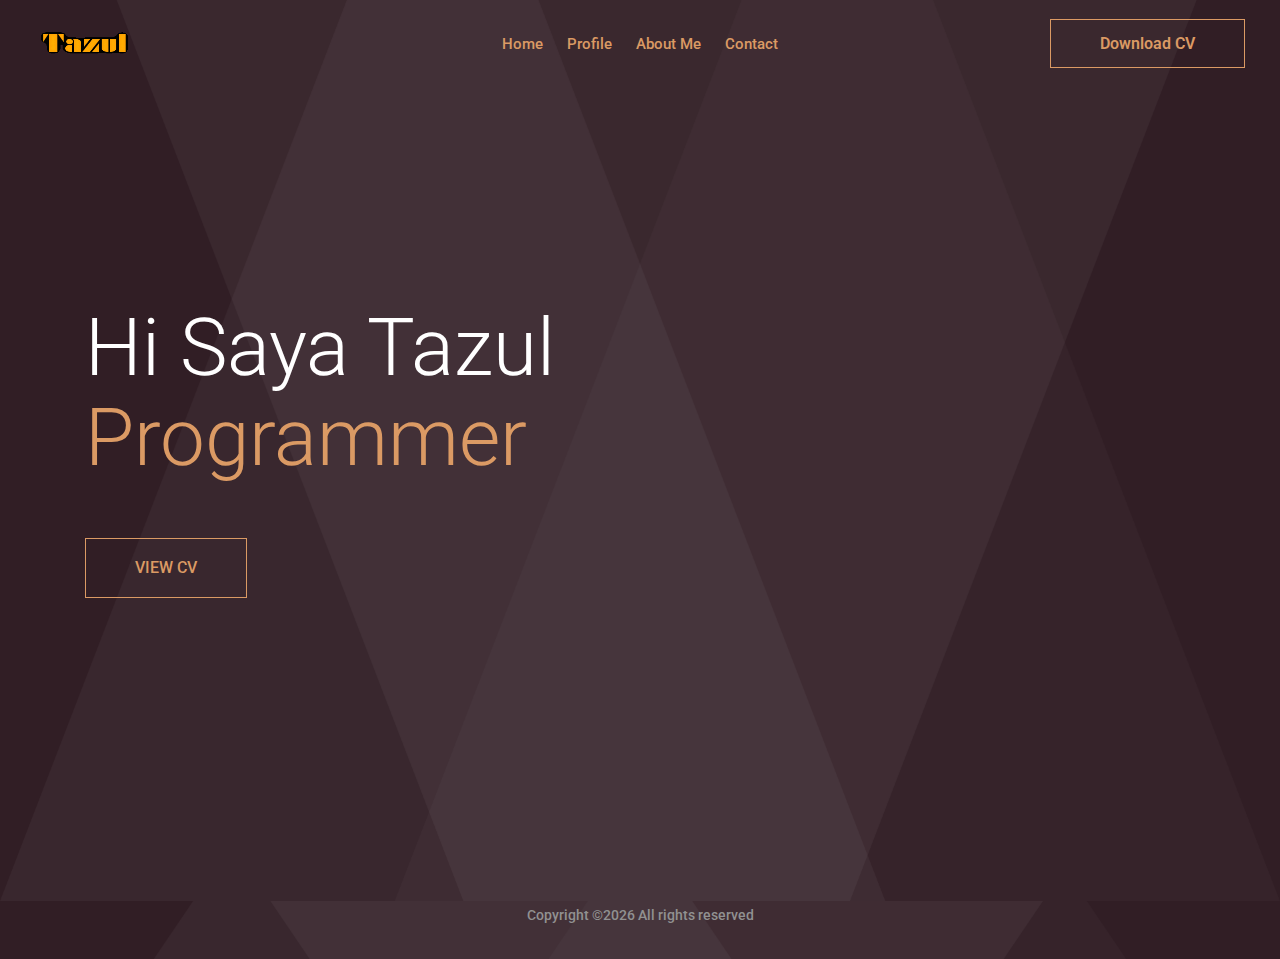
==== commit fc4cb5f0: "Update index.html" ====
--- a/index.html
+++ b/index.html
@@ -32,7 +32,7 @@
                             <div class="col-xl-3 col-lg-2">
                                 <div class="logo">
                                     <a href="index.html">
-                                        <img src="img/hot.GIF" height="40px" width="100px" alt="">
+                                        <img src="img/hot.gif" height="40px" width="100px" alt="">
                                     </a>
                                 </div>
                             </div>
@@ -125,4 +125,4 @@
     <script src="js/main.js"></script>
 </body>
 
-</html>+</html>
